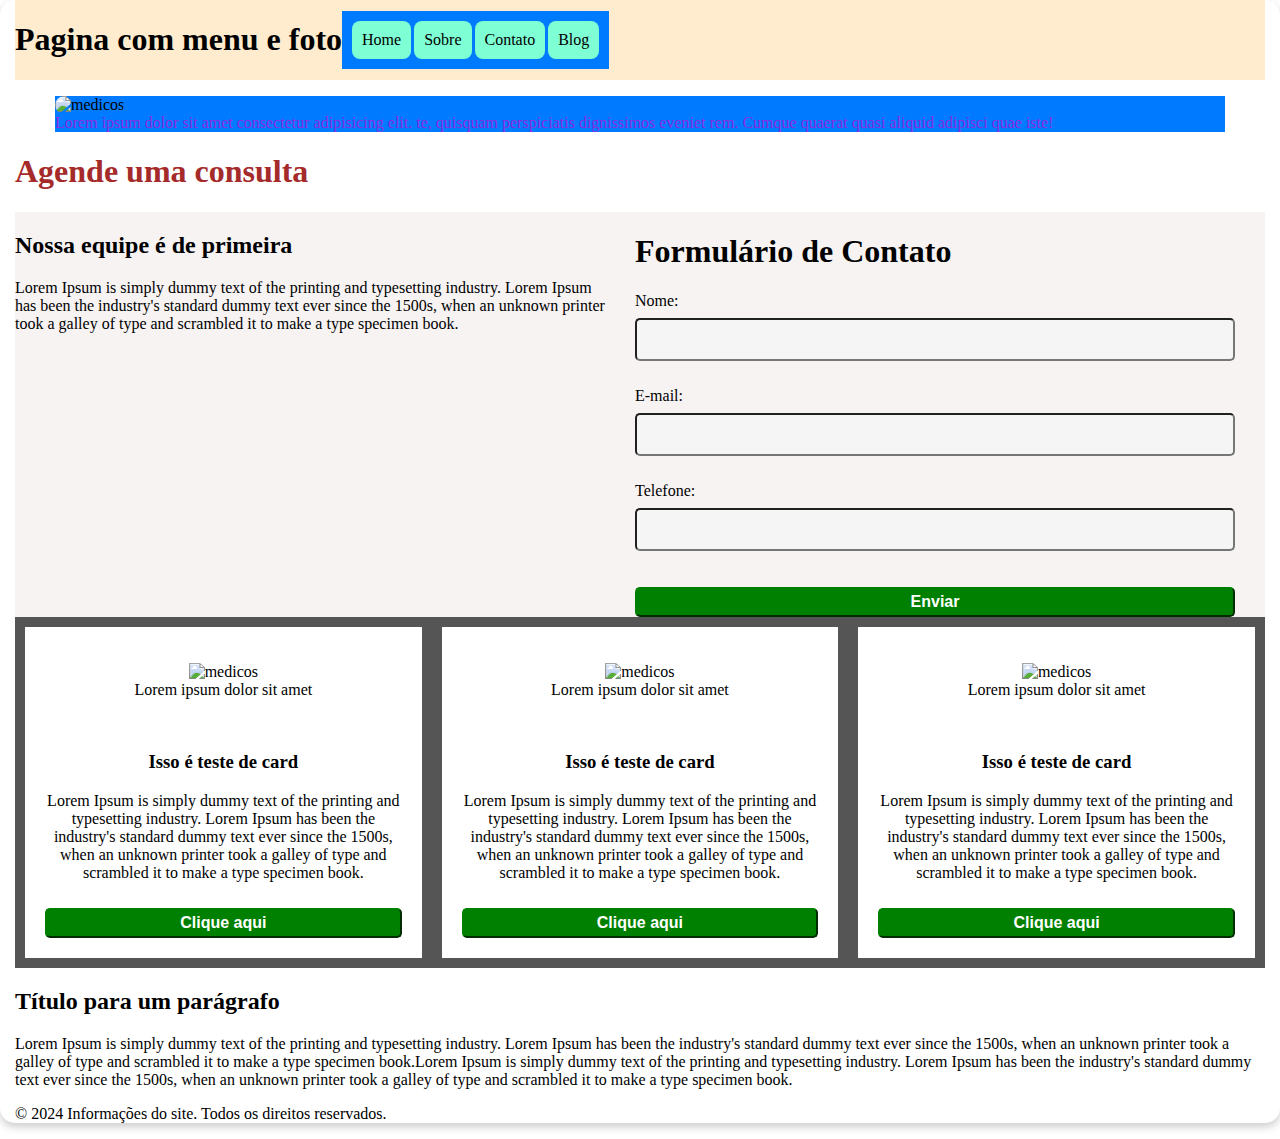
==== ProjetoFrontEnd_Noturno_Senac-main/index.html @ 4a65ca4a "Add files via upload" ====
<!DOCTYPE html>
<html lang="pt-br">
<head>
    <meta charset="UTF-8">
    <meta name="viewport" content="width=device-width, initial-scale=1.0">
    <title>Pagina com menu e foto<</title>
    <link rel="stylesheet" href="css/style.css">
</head>
<body>
    <header>

        <div class="container3">
            <div class="row">
                <div class="col-lg-1"><h1>Pagina com menu e foto</h1></div>
                <div class="menu">
                        <a href="index.html">Home</a>
                        <a href="#sobre">Sobre</a>
                        <a href="contato.html">Contato</a>
                        <a href="#blog">Blog</a>
                </div>
            </div>
        </div>
         
    </header>
   
    
    <main>
        <figure class="main">
            <img src="https://fcmsantacasasp.edu.br/blog/wp-content/uploads/2022/03/especialista-ou-generalista.jpg" alt="medicos">
            <figcaption>Lorem ipsum dolor sit amet consectetur adipisicing elit. te, quisquam perspiciatis dignissimos eveniet rem. Cumque quaerat quasi aliquid adipisci quae iste!</figcaption>
        </figure>
    </main>


    <h1 id="contato">Agende uma consulta</h1>
    <div class="container2">
                  <div class="col-sm-6">
                <h2>Nossa equipe é de primeira</h2>
                <p>Lorem Ipsum is simply dummy text of the printing and 
                    typesetting industry. Lorem Ipsum has been the industry's 
                    standard dummy text ever since the 1500s, when an unknown 
                    printer took a galley of type and scrambled it to make a 
                    type specimen book.</p>
                    
            </div>
            <div class="col-sm-6">
                <h1>Formulário de Contato</h1>
                <form action="/submit" method="post">
                    <label for="nome">Nome:</label>
                    <input type="text" id="nome" name="nome" required>
                    <br><br>
            
                    <label for="email">E-mail:</label>
                    <input type="email" id="email" name="email" required>
                    <br><br>
            
                    <label for="telefone">Telefone:</label>
                    <input type="tel" id="telefone" name="telefone" required>
                    <br><br>
            
                    <button type="submit">Enviar</button>
                </form>
            </div>
           </div>
    
        <div class="container">
            
                <div class="card1">
                    <figure>
                        <img src="https://fcmsantacasasp.edu.br/blog/wp-content/uploads/2022/03/especialista-ou-generalista.jpg" height="200" width="300" alt="medicos">
                        <figcaption>Lorem ipsum dolor sit amet</figcaption>
                    </figure>
                    <br>
                    <h3>Isso é teste de card</h3>
                    <p>Lorem Ipsum is simply dummy text of the printing and 
                        typesetting industry. Lorem Ipsum has been the industry's 
                        standard dummy text ever since the 1500s, when an unknown 
                        printer took a galley of type and scrambled it to make a 
                        type specimen book.</p>
                    <button>Clique aqui</button>
                </div><br>
                <div class="card2">

                    <figure>
                        <img src="https://fcmsantacasasp.edu.br/blog/wp-content/uploads/2022/03/especialista-ou-generalista.jpg" height="200" width="300" alt="medicos">
                        <figcaption>Lorem ipsum dolor sit amet</figcaption>
                    </figure>
                    <br>
                    <h3>Isso é teste de card</h3>
                    <p>Lorem Ipsum is simply dummy text of the printing and 
                        typesetting industry. Lorem Ipsum has been the industry's 
                        standard dummy text ever since the 1500s, when an unknown 
                        printer took a galley of type and scrambled it to make a 
                        type specimen book.</p>
                    <button>Clique aqui</button>
                </div><br>
                <div class="card3">


                    <figure>
                        <img src="https://fcmsantacasasp.edu.br/blog/wp-content/uploads/2022/03/especialista-ou-generalista.jpg" height="200" width="300" alt="medicos">
                        <figcaption>Lorem ipsum dolor sit amet</figcaption>
                    </figure>
                    <br>
                    <h3>Isso é teste de card</h3>
                    <p>Lorem Ipsum is simply dummy text of the printing and 
                        typesetting industry. Lorem Ipsum has been the industry's 
                        standard dummy text ever since the 1500s, when an unknown 
                        printer took a galley of type and scrambled it to make a 
                        type specimen book.</p>
                    <button>Clique aqui</button>
                </div><br>
            </div>
        </div>
        <div class="texto">
            <h2>Título para um parágrafo</h2>
            <p>Lorem Ipsum is simply dummy text of the printing and 
                typesetting industry. Lorem Ipsum has been the industry's 
                standard dummy text ever since the 1500s, when an unknown 
                printer took a galley of type and scrambled it to make a 
                type specimen book.Lorem Ipsum is simply dummy text of the printing and 
                typesetting industry. Lorem Ipsum has been the industry's 
                standard dummy text ever since the 1500s, when an unknown 
                printer took a galley of type and scrambled it to make a 
                type specimen book.</p>

        </div>
    
    <footer>
        <p>&copy; 2024 Informações do site. Todos os direitos reservados.</p>
    </footer>
</body>
</html>
---- ProjetoFrontEnd_Noturno_Senac-main/css/style.css ----
body{
    padding: 0 15px;
    margin: 0;
    box-shadow: 0 4px 8px rgba(0, 0, 0, 0.2);
    border-radius: 15px;
}

.main{
    width:auto;
    background-color: #007BFF;
}

.main img {
    width: 100%;
    height: auto;
    max-height:450px;
    object-fit: cover;
    object-position: top center;
    border-radius: 10px;
}

.main figcaption{
    color:blueviolet;
}

input{
    background-color: whitesmoke;
    width: 100%;
    padding: 12px 20px;
    margin: 8px 0;
    box-sizing: border-box;
    border-radius: 5px;
}

textarea{
    width: 100%;
    height: 150px;
    padding: 12px 20px;
    box-sizing: border-box;
    border: 2px solid #ccc;
    border-radius: 4px;
    background-color: #f8f8f8;
    resize: none;
}

button{
    margin-top: 10px;
    width: 100%;
    height: 30px;
    border-radius: 5px;
    border-color: green;
    background-color: green;
    color: white;
    font-weight: bolder;
    font-size: 1rem;
}

.container {
    background-color: #555;
    display: flex;
    flex-wrap: wrap; 
   
}


.card1, .card2, .card3 {
    background: #fff;
    padding: 20px;
    margin: 10px;
    width: calc(33.33% - 20px); 
    text-align: center;
    box-sizing: border-box; 
}


@media (max-width: 768px) {
    .container {
        flex-direction: column;
    }

    .card1, .card2, .card3 {
        width: 100%; 
        margin: 10px 0; 
    }
}


.container3 {
display: flex;
background-color: blanchedalmond;
}

.container3 col-lg-1 {
    display: flex;
    }

.row{
    display: flex;
   
}
#contato {
    color:brown;
}


.container2 {
    background-color: #f7f3f3;
    display: flex;
    flex-wrap: wrap; 
    gap: 20px; }

.col-sm-6 {
    flex: 1 1 100%; 
    max-width: 100%;
}

@media (min-width: 768px) {
    .container2 {
        flex-direction: row; 
        align-items: flex-start;
    }

    .col-sm-6 {
        flex: 1 1 48%;
        max-width: 48%; 
    }
}

.menu {
    display: flex;
    gap: 3px;
    flex-direction: row;
    align-items: center;
    align-self: center;
    
    align-items: flex-end;
    padding: 10px;
    background-color: #007BFF;
}
#menu {
    text-align: left;
}
.menu a {
    text-decoration: none;
    color: black;
    padding: 10px;
    transition: color 0.3s;
    background-color: aquamarine;
    border-radius: 8px;
}

.menu a:hover {
    color: #f3f5f7; 
    background-color: #555;
}
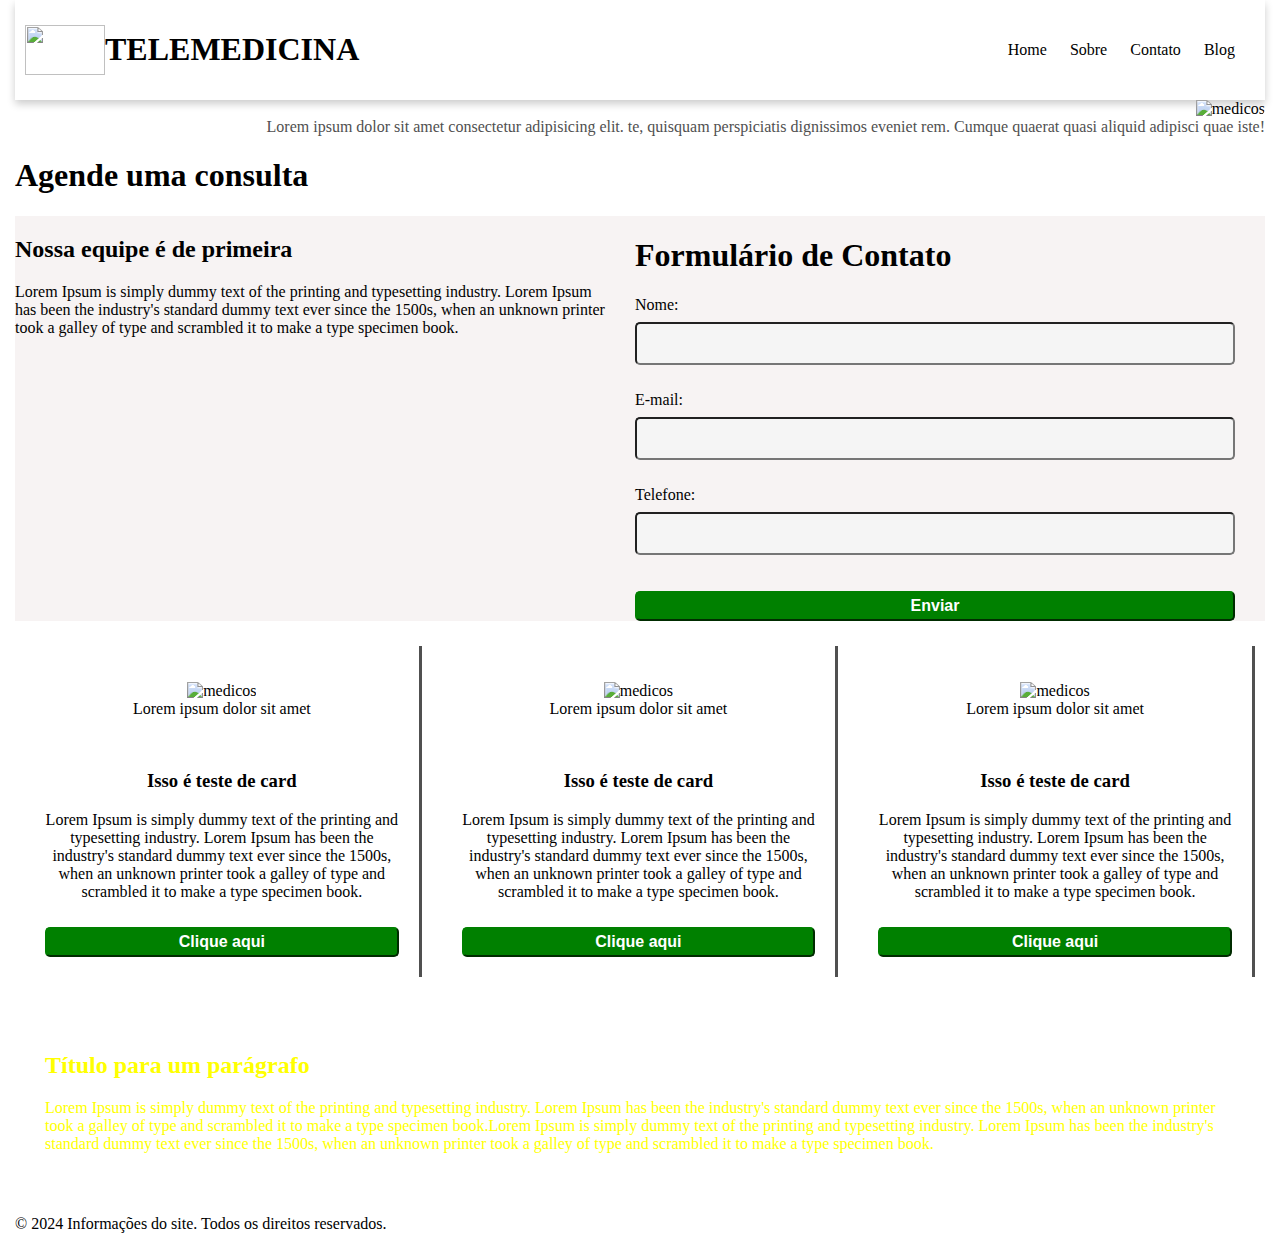
==== commit b27fdb86: "Add files via upload" ====
--- a/ProjetoFrontEnd_Noturno_Senac-main/index.html
+++ b/ProjetoFrontEnd_Noturno_Senac-main/index.html
@@ -3,33 +3,32 @@
 <head>
     <meta charset="UTF-8">
     <meta name="viewport" content="width=device-width, initial-scale=1.0">
-    <title>Pagina com menu e foto<</title>
+    <title>Site em produção</title>
     <link rel="stylesheet" href="css/style.css">
 </head>
 <body>
     <header>
-
         <div class="container3">
-            <div class="row">
-                <div class="col-lg-1"><h1>Pagina com menu e foto</h1></div>
-                <div class="menu">
-                        <a href="index.html">Home</a>
-                        <a href="#sobre">Sobre</a>
-                        <a href="contato.html">Contato</a>
-                        <a href="#blog">Blog</a>
-                </div>
+            <div class="col-lg-1">
+                <img  src="https://www.sbempr.org.br/uploads/content_file/BIGcfm-revoga-a-telemedicina.png" class="logo">
+                <h1>TELEMEDICINA</h1>
+            </div>
+            <div class="menu">
+                <a href="index.html">Home</a>
+                <a href="#sobre">Sobre</a>
+                <a href="contato.html">Contato</a>
+                <a href="#blog">Blog</a>
             </div>
         </div>
-         
     </header>
    
     
-    <main>
-        <figure class="main">
-            <img src="https://fcmsantacasasp.edu.br/blog/wp-content/uploads/2022/03/especialista-ou-generalista.jpg" alt="medicos">
+    <div class="main">
+    <img src="https://fcmsantacasasp.edu.br/blog/wp-content/uploads/2022/03/especialista-ou-generalista.jpg" alt="medicos">
             <figcaption>Lorem ipsum dolor sit amet consectetur adipisicing elit. te, quisquam perspiciatis dignissimos eveniet rem. Cumque quaerat quasi aliquid adipisci quae iste!</figcaption>
-        </figure>
-    </main>
+</div>
+     
+   
 
 
     <h1 id="contato">Agende uma consulta</h1>
--- a/ProjetoFrontEnd_Noturno_Senac-main/css/style.css
+++ b/ProjetoFrontEnd_Noturno_Senac-main/css/style.css
@@ -1,13 +1,13 @@
 body{
     padding: 0 15px;
     margin: 0;
-    box-shadow: 0 4px 8px rgba(0, 0, 0, 0.2);
-    border-radius: 15px;
+    
+    
 }
 
 .main{
     width:auto;
-    background-color: #007BFF;
+    text-align: right;
 }
 
 .main img {
@@ -16,11 +16,12 @@
     max-height:450px;
     object-fit: cover;
     object-position: top center;
-    border-radius: 10px;
+    border-radius: 0 0 10px 0;
+    
 }
 
 .main figcaption{
-    color:blueviolet;
+    color:#505050;
 }
 
 input{
@@ -56,20 +57,23 @@
 }
 
 .container {
-    background-color: #555;
+    background-color: #fff;
     display: flex;
     flex-wrap: wrap; 
+    margin-top: 15px;
+    margin-bottom: 15px;
    
 }
 
 
 .card1, .card2, .card3 {
-    background: #fff;
     padding: 20px;
     margin: 10px;
     width: calc(33.33% - 20px); 
     text-align: center;
-    box-sizing: border-box; 
+    box-sizing: border-box;
+    
+    border-right: 3px solid #505050;
 }
 
 
@@ -86,21 +90,28 @@
 
 
 .container3 {
-display: flex;
-background-color: blanchedalmond;
+    display: flex;
+    justify-content: space-between; 
+    align-items: center;
+    background-color: #fff;
+    padding: 10px;
+    box-shadow: 0 4px 8px rgba(0, 0, 0, 0.2); 
 }
 
-.container3 col-lg-1 {
+.menu {
     display: flex;
-    }
+    gap: 15px; /
+}
 
-.row{
-    display: flex;
-   
+.menu a {
+    text-decoration: none;
+    color: black;
 }
-#contato {
-    color:brown;
+
+.menu a:hover {
+    text-decoration: none;
 }
+
 
 
 .container2 {
@@ -135,7 +146,7 @@
     
     align-items: flex-end;
     padding: 10px;
-    background-color: #007BFF;
+    
 }
 #menu {
     text-align: left;
@@ -145,7 +156,7 @@
     color: black;
     padding: 10px;
     transition: color 0.3s;
-    background-color: aquamarine;
+    
     border-radius: 8px;
 }
 
@@ -154,3 +165,20 @@
     background-color: #555;
 }
 
+.texto {
+    color:yellow;
+    padding: 30px;
+    background-image: url(https://png.pngtree.com/thumb_back/fh260/back_our/20190628/ourmid/pngtree-dark-wood-grain-background-material-image_268100.jpg);
+    background-position: bottom;
+    background-repeat: no-repeat;
+    background-size: cover;
+}
+.logo {
+    width: 80px;
+    height: 50px;
+}
+
+.col-lg-1 {
+    display: inline-flex;
+    align-items: center;
+}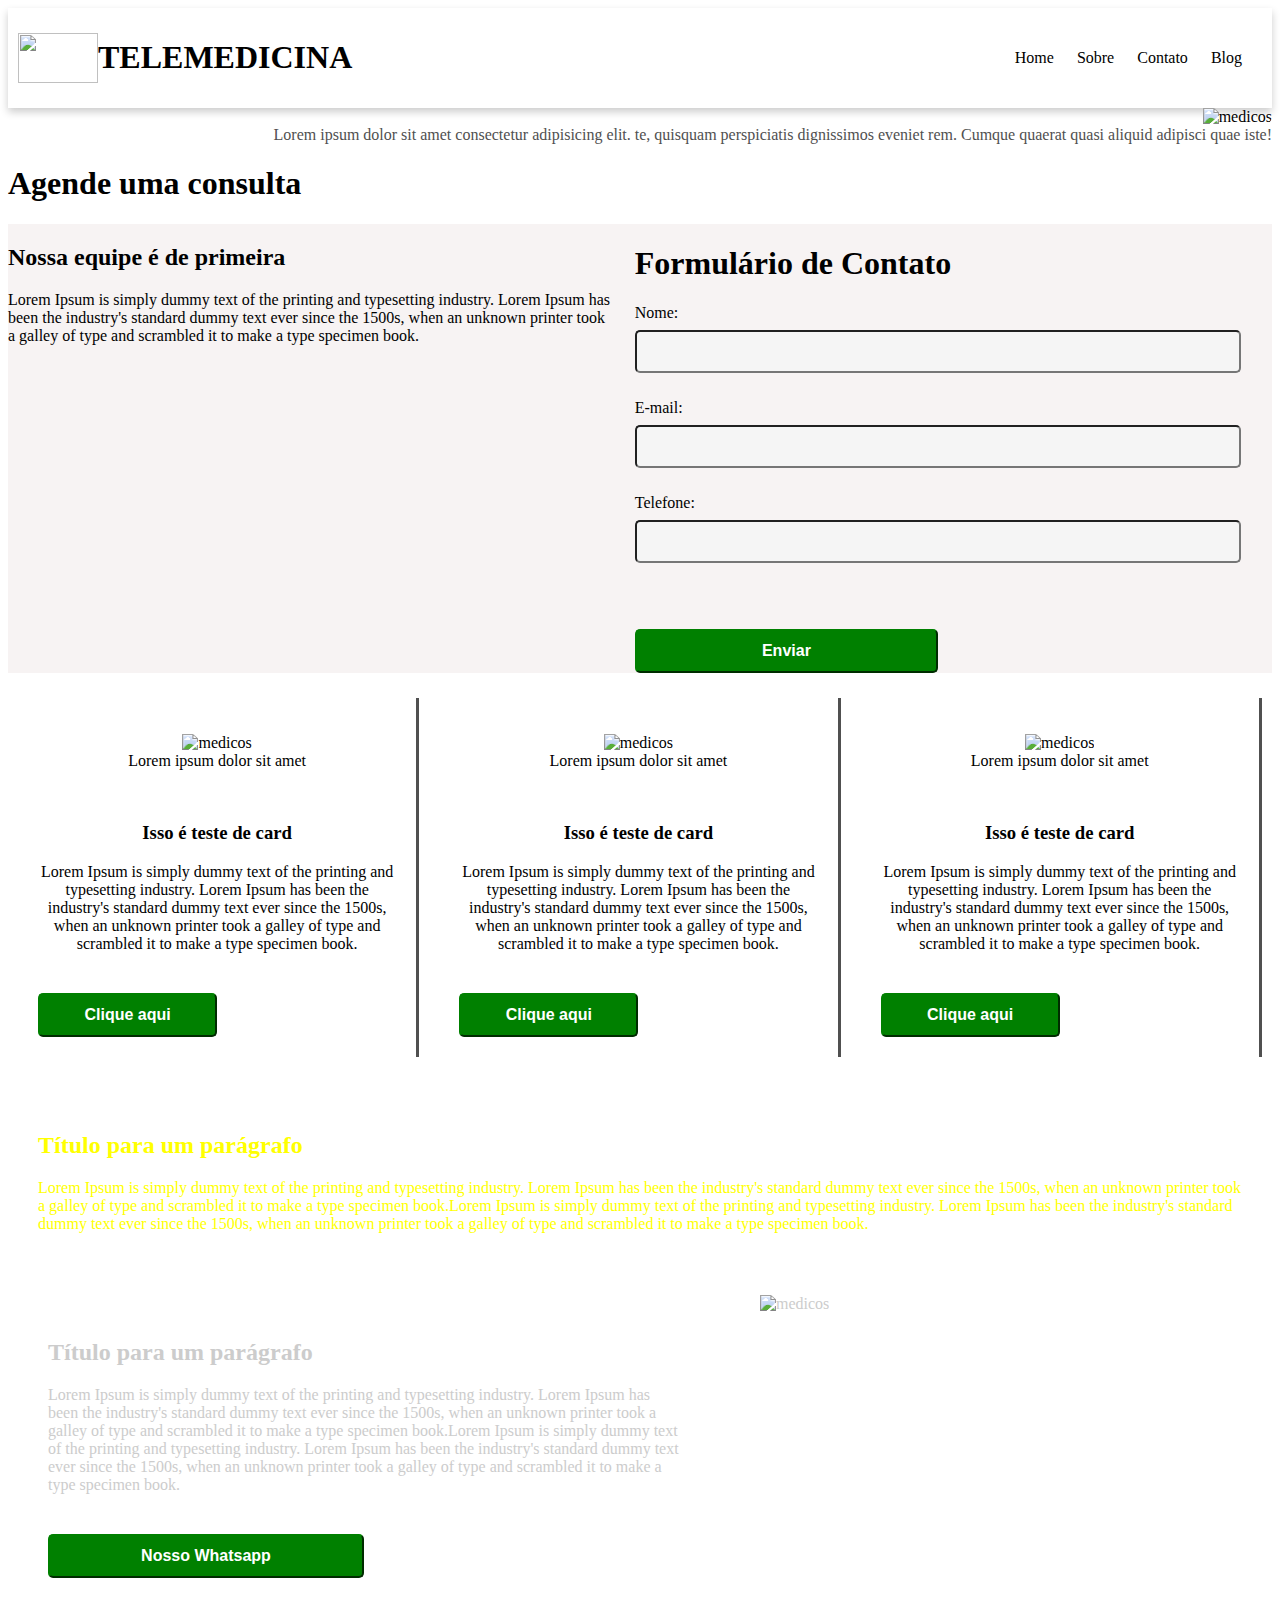
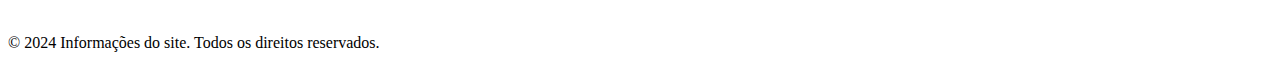
==== commit 8d507b88: "Add files via upload" ====
--- a/ProjetoFrontEnd_Noturno_Senac-main/index.html
+++ b/ProjetoFrontEnd_Noturno_Senac-main/index.html
@@ -122,7 +122,31 @@
                 standard dummy text ever since the 1500s, when an unknown 
                 printer took a galley of type and scrambled it to make a 
                 type specimen book.</p>
+        </div>
 
+        <div class="container4">
+                 <div class="col-md-6">
+                    <h2>Título para um parágrafo</h2>
+                    <p>Lorem Ipsum is simply dummy text of the printing and 
+                        typesetting industry. Lorem Ipsum has been the industry's 
+                        standard dummy text ever since the 1500s, when an unknown 
+                        printer took a galley of type and scrambled it to make a 
+                        type specimen book.Lorem Ipsum is simply dummy text of the printing and 
+                        typesetting industry. Lorem Ipsum has been the industry's 
+                        standard dummy text ever since the 1500s, when an unknown 
+                        printer took a galley of type and scrambled it to make a 
+                        type specimen book.</p>
+                        <button>
+                            <a href="https://www.photoroom.com/pt-br/ferramentas/remover-fundo-de-imagem" target="blank">Nosso Whatsapp</a>
+                        </button>
+
+
+                 </div>
+                <div class="col-md-7">
+                    <figure>
+                        <img src="C:\Users\SENAC\Downloads\html_senac-main\ProjetoFrontEnd_Noturno_Senac-main\images\medica-Photoroom.png"  alt="medicos">
+                </figure>
+                </div>
         </div>
     
     <footer>
--- a/ProjetoFrontEnd_Noturno_Senac-main/css/style.css
+++ b/ProjetoFrontEnd_Noturno_Senac-main/css/style.css
@@ -1,9 +1,3 @@
-body{
-    padding: 0 15px;
-    margin: 0;
-    
-    
-}
 
 .main{
     width:auto;
@@ -13,7 +7,7 @@
 .main img {
     width: 100%;
     height: auto;
-    max-height:450px;
+    max-height:650px;
     object-fit: cover;
     object-position: top center;
     border-radius: 0 0 10px 0;
@@ -143,7 +137,6 @@
     flex-direction: row;
     align-items: center;
     align-self: center;
-    
     align-items: flex-end;
     padding: 10px;
     
@@ -181,4 +174,55 @@
 .col-lg-1 {
     display: inline-flex;
     align-items: center;
-}+}
+.container4{
+    display: flex;
+    background-image: url(https://i.pinimg.com/originals/c8/73/59/c87359464ded9d2a589a2bbe14660a8e.jpg);
+    flex-wrap: wrap;
+    color:#ccc;
+    
+
+    
+    
+
+}
+.container4 img {
+
+    width:100%;
+    
+   
+}
+
+button{
+    width: 50%;
+    padding:20px;
+    align-items: center;
+    justify-content: center;
+    display: flex;
+    margin-top: 40px;
+    cursor: pointer;
+
+}
+button a {
+    text-decoration: none;
+    color:#fff;
+    
+
+}
+
+button:hover {
+    
+    background-color: #faf5f5;
+}
+
+a:hover {
+    color: #161717;
+}
+
+.col-md-6 {
+    flex: 1 1 50%; 
+    max-width: 50%;
+    padding: 40px;
+
+
+    }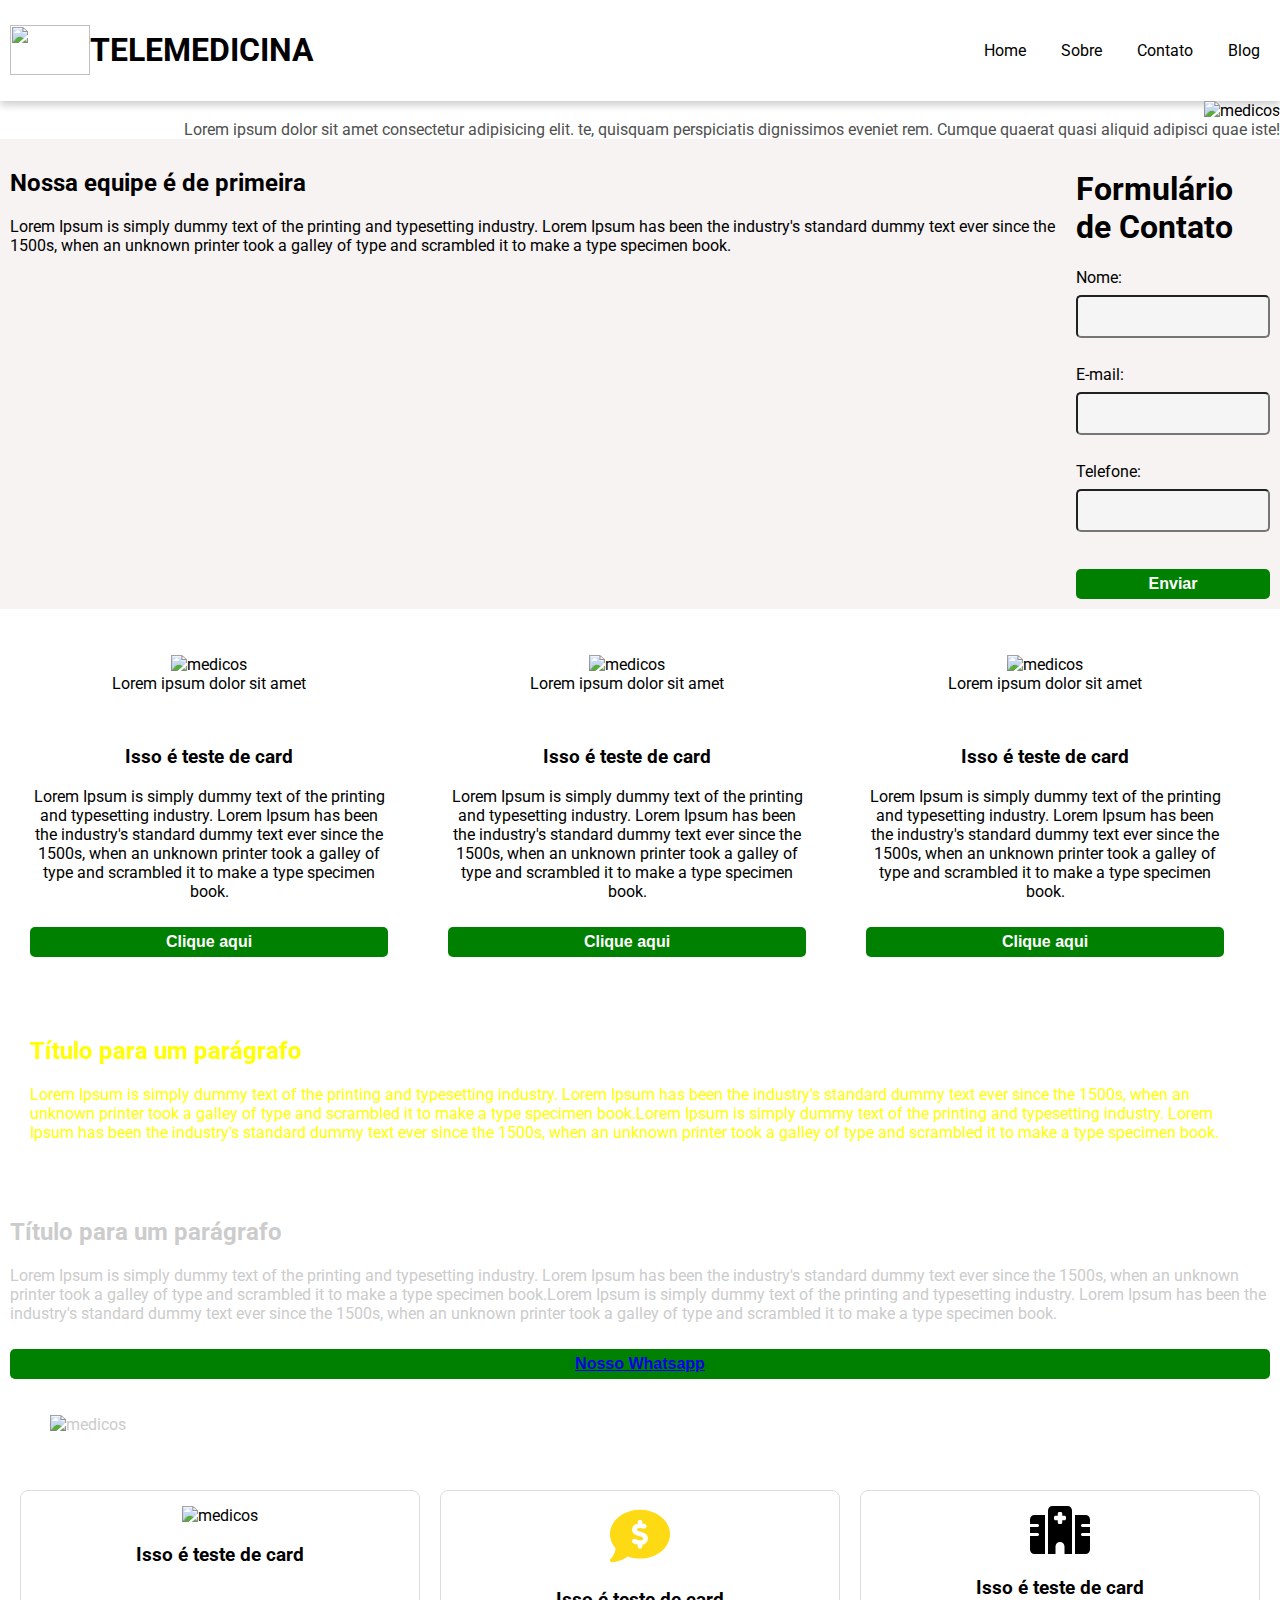
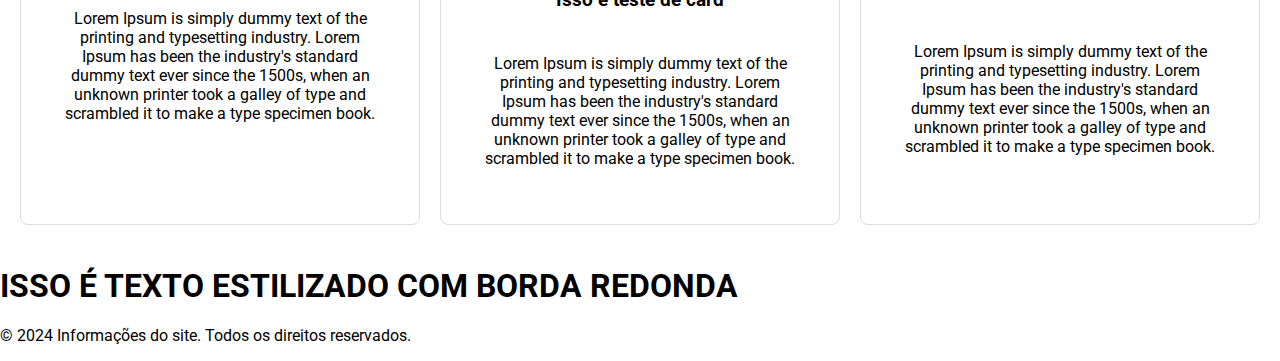
==== commit f61fe17d: "Add files via upload" ====
--- a/ProjetoFrontEnd_Noturno_Senac-main/index.html
+++ b/ProjetoFrontEnd_Noturno_Senac-main/index.html
@@ -5,6 +5,9 @@
     <meta name="viewport" content="width=device-width, initial-scale=1.0">
     <title>Site em produção</title>
     <link rel="stylesheet" href="css/style.css">
+    <link rel="preconnect" href="https://fonts.googleapis.com">
+    <link rel="preconnect" href="https://fonts.gstatic.com" crossorigin>
+    <link href="https://fonts.googleapis.com/css2?family=Roboto:ital,wght@0,100;0,300;0,400;0,500;0,700;0,900;1,100;1,300;1,400;1,500;1,700;1,900&display=swap" rel="stylesheet">
 </head>
 <body>
     <header>
@@ -22,95 +25,96 @@
         </div>
     </header>
    
-    
+
+    <!-----Permite que os itens quebrem para a linha seguinte se necessário--->
+
     <div class="main">
-    <img src="https://fcmsantacasasp.edu.br/blog/wp-content/uploads/2022/03/especialista-ou-generalista.jpg" alt="medicos">
+        <img src="https://fcmsantacasasp.edu.br/blog/wp-content/uploads/2022/03/especialista-ou-generalista.jpg" alt="medicos">
             <figcaption>Lorem ipsum dolor sit amet consectetur adipisicing elit. te, quisquam perspiciatis dignissimos eveniet rem. Cumque quaerat quasi aliquid adipisci quae iste!</figcaption>
-</div>
+    </div>
      
    
-
-
-    <h1 id="contato">Agende uma consulta</h1>
-    <div class="container2">
-                  <div class="col-sm-6">
-                <h2>Nossa equipe é de primeira</h2>
-                <p>Lorem Ipsum is simply dummy text of the printing and 
-                    typesetting industry. Lorem Ipsum has been the industry's 
-                    standard dummy text ever since the 1500s, when an unknown 
-                    printer took a galley of type and scrambled it to make a 
-                    type specimen book.</p>
+       <div class="container2">
+        <div class="row">
+        <div class="col-sm-6">
+            <h2>Nossa equipe é de primeira</h2>
+            <p>Lorem Ipsum is simply dummy text of the printing and 
+            typesetting industry. Lorem Ipsum has been the industry's 
+            standard dummy text ever since the 1500s, when an unknown 
+            printer took a galley of type and scrambled it to make a 
+            type specimen book.</p>
                     
-            </div>
-            <div class="col-sm-6">
-                <h1>Formulário de Contato</h1>
-                <form action="/submit" method="post">
-                    <label for="nome">Nome:</label>
-                    <input type="text" id="nome" name="nome" required>
-                    <br><br>
-            
-                    <label for="email">E-mail:</label>
-                    <input type="email" id="email" name="email" required>
-                    <br><br>
-            
-                    <label for="telefone">Telefone:</label>
-                    <input type="tel" id="telefone" name="telefone" required>
-                    <br><br>
-            
-                    <button type="submit">Enviar</button>
-                </form>
-            </div>
-           </div>
+        </div>
+
+        <div class="col-sm-6">
+            <h1>Formulário de Contato</h1>
+            <form action="/submit" method="post">
+                <label for="nome">Nome:</label>
+                <input type="text" id="nome" name="nome" required>
+                <br><br>
+            
+                <label for="email">E-mail:</label>
+                <input type="email" id="email" name="email" required>
+                <br><br>
+            
+                <label for="telefone">Telefone:</label>
+                <input type="tel" id="telefone" name="telefone" required>
+                <br><br>
+            
+                <button type="submit">Enviar</button>
+            </form>
+        </div>
+        </div>
+    </div>
     
-        <div class="container">
-            
-                <div class="card1">
-                    <figure>
-                        <img src="https://fcmsantacasasp.edu.br/blog/wp-content/uploads/2022/03/especialista-ou-generalista.jpg" height="200" width="300" alt="medicos">
-                        <figcaption>Lorem ipsum dolor sit amet</figcaption>
-                    </figure>
+    <div class="container">
+            
+        <div class="card1">
+            <figure>
+                <img src="https://fcmsantacasasp.edu.br/blog/wp-content/uploads/2022/03/especialista-ou-generalista.jpg" height="200" width="300" alt="medicos">
+                <figcaption>Lorem ipsum dolor sit amet</figcaption>
+            </figure>
                     <br>
-                    <h3>Isso é teste de card</h3>
-                    <p>Lorem Ipsum is simply dummy text of the printing and 
-                        typesetting industry. Lorem Ipsum has been the industry's 
-                        standard dummy text ever since the 1500s, when an unknown 
-                        printer took a galley of type and scrambled it to make a 
-                        type specimen book.</p>
-                    <button>Clique aqui</button>
-                </div><br>
-                <div class="card2">
-
-                    <figure>
-                        <img src="https://fcmsantacasasp.edu.br/blog/wp-content/uploads/2022/03/especialista-ou-generalista.jpg" height="200" width="300" alt="medicos">
-                        <figcaption>Lorem ipsum dolor sit amet</figcaption>
-                    </figure>
+            <h3>Isso é teste de card</h3>
+            <p>Lorem Ipsum is simply dummy text of the printing and 
+                typesetting industry. Lorem Ipsum has been the industry's 
+                standard dummy text ever since the 1500s, when an unknown 
+                printer took a galley of type and scrambled it to make a 
+                type specimen book.</p>
+            <button>Clique aqui</button>
+        </div><br>
+
+        <div class="card2">
+            <figure>
+                <img src="https://fcmsantacasasp.edu.br/blog/wp-content/uploads/2022/03/especialista-ou-generalista.jpg" height="200" width="300" alt="medicos">
+                <figcaption>Lorem ipsum dolor sit amet</figcaption>
+            </figure>
                     <br>
-                    <h3>Isso é teste de card</h3>
-                    <p>Lorem Ipsum is simply dummy text of the printing and 
-                        typesetting industry. Lorem Ipsum has been the industry's 
-                        standard dummy text ever since the 1500s, when an unknown 
-                        printer took a galley of type and scrambled it to make a 
-                        type specimen book.</p>
-                    <button>Clique aqui</button>
-                </div><br>
-                <div class="card3">
-
-
-                    <figure>
-                        <img src="https://fcmsantacasasp.edu.br/blog/wp-content/uploads/2022/03/especialista-ou-generalista.jpg" height="200" width="300" alt="medicos">
-                        <figcaption>Lorem ipsum dolor sit amet</figcaption>
-                    </figure>
+            <h3>Isso é teste de card</h3>
+            <p>Lorem Ipsum is simply dummy text of the printing and 
+                typesetting industry. Lorem Ipsum has been the industry's 
+                standard dummy text ever since the 1500s, when an unknown 
+                printer took a galley of type and scrambled it to make a 
+                type specimen book.</p>
+            <button>Clique aqui</button>
+        </div><br>
+
+        <div class="card3">
+            <figure>
+                <img src="https://fcmsantacasasp.edu.br/blog/wp-content/uploads/2022/03/especialista-ou-generalista.jpg" height="200" width="300" alt="medicos">
+                <figcaption>Lorem ipsum dolor sit amet</figcaption>
+            </figure>
                     <br>
-                    <h3>Isso é teste de card</h3>
-                    <p>Lorem Ipsum is simply dummy text of the printing and 
-                        typesetting industry. Lorem Ipsum has been the industry's 
-                        standard dummy text ever since the 1500s, when an unknown 
-                        printer took a galley of type and scrambled it to make a 
-                        type specimen book.</p>
-                    <button>Clique aqui</button>
-                </div><br>
-            </div>
-        </div>
+            <h3>Isso é teste de card</h3>
+            <p>Lorem Ipsum is simply dummy text of the printing and 
+                typesetting industry. Lorem Ipsum has been the industry's 
+                standard dummy text ever since the 1500s, when an unknown 
+                printer took a galley of type and scrambled it to make a 
+                type specimen book.</p>
+            <button>Clique aqui</button>
+        </div><br>
+    </div>
+        
         <div class="texto">
             <h2>Título para um parágrafo</h2>
             <p>Lorem Ipsum is simply dummy text of the printing and 
@@ -124,8 +128,12 @@
                 type specimen book.</p>
         </div>
 
-        <div class="container4">
-                 <div class="col-md-6">
+       
+
+
+            <div class="container4">
+                
+                <div class="col-md-4">
                     <h2>Título para um parágrafo</h2>
                     <p>Lorem Ipsum is simply dummy text of the printing and 
                         typesetting industry. Lorem Ipsum has been the industry's 
@@ -136,18 +144,64 @@
                         standard dummy text ever since the 1500s, when an unknown 
                         printer took a galley of type and scrambled it to make a 
                         type specimen book.</p>
-                        <button>
+                    <button>
                             <a href="https://www.photoroom.com/pt-br/ferramentas/remover-fundo-de-imagem" target="blank">Nosso Whatsapp</a>
-                        </button>
-
-
-                 </div>
-                <div class="col-md-7">
+                    </button>
+                </div>
+                 
+                <div class="col-md-8">
                     <figure>
                         <img src="C:\Users\SENAC\Downloads\html_senac-main\ProjetoFrontEnd_Noturno_Senac-main\images\medica-Photoroom.png"  alt="medicos">
-                </figure>
+                    </figure>
                 </div>
-        </div>
+            </div>
+
+
+            <!---------------------novos cards------------------>
+            <div class="container_site">
+                <div class="col-md-3">
+                        
+                            <img src="C:\Users\SENAC\Downloads\html_senac-main\html_senac-main\ProjetoFrontEnd_Noturno_Senac-main\images\user-doctor-solid.svg" height="80" width="60" alt="medicos">
+                        
+                       
+                        <br>
+                        <h3>Isso é teste de card</h3>
+                        <p>Lorem Ipsum is simply dummy text of the printing and 
+                            typesetting industry. Lorem Ipsum has been the industry's 
+                            standard dummy text ever since the 1500s, when an unknown 
+                            printer took a galley of type and scrambled it to make a 
+                            type specimen book.</p>
+                    </div>
+                    <div class="col-md-3">
+                        
+                            <img src="images/comment-dollar-solid.svg" height="80" width="60" alt="medicos">
+                        
+                        
+                                <br>
+                        <h3>Isso é teste de card</h3>
+                        <p>Lorem Ipsum is simply dummy text of the printing and 
+                            typesetting industry. Lorem Ipsum has been the industry's 
+                            standard dummy text ever since the 1500s, when an unknown 
+                            printer took a galley of type and scrambled it to make a 
+                            type specimen book.</p>
+                    </div>
+                    <div class="col-md-3">
+                       
+                            <img src="images/hospital-solid.svg" height="80" width="60" alt="medicos">
+                            
+                                <br>
+                        <h3>Isso é teste de card</h3>
+                        <p>Lorem Ipsum is simply dummy text of the printing and 
+                            typesetting industry. Lorem Ipsum has been the industry's 
+                            standard dummy text ever since the 1500s, when an unknown 
+                            printer took a galley of type and scrambled it to make a 
+                            type specimen book.</p>
+                    </div>
+                </div>
+            </div>
+
+            <h1 class="btntext"> ISSO É TEXTO ESTILIZADO COM BORDA REDONDA</h1>
+
     
     <footer>
         <p>&copy; 2024 Informações do site. Todos os direitos reservados.</p>
--- a/ProjetoFrontEnd_Noturno_Senac-main/css/style.css
+++ b/ProjetoFrontEnd_Noturno_Senac-main/css/style.css
@@ -1,24 +1,62 @@
 
-.main{
-    width:auto;
+body {
+    font-family: 'Roboto', sans-serif;
+    margin: 0;
+    padding: 0;
+    box-sizing: border-box;
+}
+
+
+header {
+    background-color: #fff;
+}
+
+.container3 {
+    display: flex;
+    justify-content: space-between; 
+    align-items: center;
+    padding: 10px;
+    box-shadow: 0 4px 8px rgba(0, 0, 0, 0.2); 
+}
+
+.menu {
+    display: flex;
+    gap: 15px;
+}
+
+.menu a {
+    text-decoration: none;
+    color: black;
+    padding: 10px;
+    border-radius: 8px;
+    transition: background-color 0.3s, color 0.3s;
+}
+
+.menu a:hover {
+    color: #f3f5f7; 
+    background-color: #555;
+}
+
+
+.main {
     text-align: right;
+    margin: 0;
 }
 
 .main img {
     width: 100%;
     height: auto;
-    max-height:650px;
+    max-height: 650px;
     object-fit: cover;
-    object-position: top center;
     border-radius: 0 0 10px 0;
-    
-}
-
-.main figcaption{
-    color:#505050;
-}
-
-input{
+}
+
+.main figcaption {
+    color: #505050;
+}
+
+
+input, textarea {
     background-color: whitesmoke;
     width: 100%;
     padding: 12px 20px;
@@ -27,145 +65,110 @@
     border-radius: 5px;
 }
 
-textarea{
-    width: 100%;
+textarea {
     height: 150px;
-    padding: 12px 20px;
-    box-sizing: border-box;
     border: 2px solid #ccc;
-    border-radius: 4px;
     background-color: #f8f8f8;
     resize: none;
 }
 
-button{
-    margin-top: 10px;
+button {
     width: 100%;
     height: 30px;
     border-radius: 5px;
-    border-color: green;
+    border: none;
     background-color: green;
     color: white;
     font-weight: bolder;
     font-size: 1rem;
-}
-
-.container {
-    background-color: #fff;
-    display: flex;
-    flex-wrap: wrap; 
-    margin-top: 15px;
-    margin-bottom: 15px;
-   
-}
-
-
+    cursor: pointer;
+    margin-top: 10px;
+}
+
+
+.container, .container2, .container4 {
+    display: flex;
+    flex-wrap: wrap;
+    gap: 10px;
+    padding: 10px;
+}
+
+/* Cards */
 .card1, .card2, .card3 {
     padding: 20px;
-    margin: 10px;
-    width: calc(33.33% - 20px); 
+    width: calc(30% - 20px);
     text-align: center;
-    box-sizing: border-box;
+   
     
-    border-right: 3px solid #505050;
-}
-
-
+}
+
+.container2 {
+    background-color: #f7f3f3;
+}
+
+.row {
+    display: flex;
+    justify-content: space-between;
+    
+}
+
+.container4 {
+    background-image: url(https://i.pinimg.com/originals/c8/73/59/c87359464ded9d2a589a2bbe14660a8e.jpg);
+    background-size: cover;
+    background-position: center;
+    color: #ccc;
+    gap: 20px;
+}
+
+.container4 img {
+    max-width: 100%;
+    height: auto;
+}
+
+/* Responsividade */
 @media (max-width: 768px) {
     .container {
         flex-direction: column;
     }
 
     .card1, .card2, .card3 {
-        width: 100%; 
-        margin: 10px 0; 
-    }
-}
-
-
-.container3 {
-    display: flex;
-    justify-content: space-between; 
-    align-items: center;
-    background-color: #fff;
-    padding: 10px;
-    box-shadow: 0 4px 8px rgba(0, 0, 0, 0.2); 
-}
-
-.menu {
-    display: flex;
-    gap: 15px; /
-}
-
-.menu a {
-    text-decoration: none;
-    color: black;
-}
-
-.menu a:hover {
-    text-decoration: none;
-}
-
-
-
-.container2 {
-    background-color: #f7f3f3;
-    display: flex;
-    flex-wrap: wrap; 
-    gap: 20px; }
-
-.col-sm-6 {
-    flex: 1 1 100%; 
-    max-width: 100%;
-}
-
-@media (min-width: 768px) {
+        width: 100%;
+        margin: 10px 0;
+    }
+
     .container2 {
-        flex-direction: row; 
-        align-items: flex-start;
+        flex-direction: column;
     }
 
     .col-sm-6 {
-        flex: 1 1 48%;
-        max-width: 48%; 
-    }
-}
-
-.menu {
-    display: flex;
-    gap: 3px;
-    flex-direction: row;
-    align-items: center;
-    align-self: center;
-    align-items: flex-end;
-    padding: 10px;
-    
-}
-#menu {
-    text-align: left;
-}
-.menu a {
-    text-decoration: none;
-    color: black;
-    padding: 10px;
-    transition: color 0.3s;
-    
-    border-radius: 8px;
-}
-
-.menu a:hover {
-    color: #f3f5f7; 
-    background-color: #555;
+        flex: 1 1 100%;
+    }
+
+    .container_site {
+        flex-direction: column;
+    }
+
+    .col-md-4, .col-md-3 {
+        flex: 1 1 100%;
+    }
+}
+
+@media (max-width: 480px) {
+    .menu {
+        flex-direction: column;
+        gap: 10px;
+    }
 }
 
 .texto {
-    color:yellow;
+    color: yellow;
     padding: 30px;
     background-image: url(https://png.pngtree.com/thumb_back/fh260/back_our/20190628/ourmid/pngtree-dark-wood-grain-background-material-image_268100.jpg);
     background-position: bottom;
     background-repeat: no-repeat;
     background-size: cover;
 }
+
 .logo {
     width: 80px;
     height: 50px;
@@ -175,54 +178,33 @@
     display: inline-flex;
     align-items: center;
 }
-.container4{
-    display: flex;
-    background-image: url(https://i.pinimg.com/originals/c8/73/59/c87359464ded9d2a589a2bbe14660a8e.jpg);
-    flex-wrap: wrap;
-    color:#ccc;
-    
-
-    
-    
-
-}
-.container4 img {
-
-    width:100%;
-    
-   
-}
-
-button{
-    width: 50%;
-    padding:20px;
-    align-items: center;
+
+.container_site {
+    display: flex;        
+    flex-wrap: wrap;      
+    gap: 20px;            
+    padding: 20px;        
+    box-sizing: border-box;
     justify-content: center;
-    display: flex;
-    margin-top: 40px;
-    cursor: pointer;
-
-}
-button a {
-    text-decoration: none;
-    color:#fff;
-    
-
-}
-
-button:hover {
-    
-    background-color: #faf5f5;
-}
-
-a:hover {
-    color: #161717;
-}
-
-.col-md-6 {
-    flex: 1 1 50%; 
-    max-width: 50%;
-    padding: 40px;
-
-
-    }+}
+.col-md-3 {
+    flex: 1 1 calc(33.333% - 20px); 
+    box-sizing: border-box;
+    border: 1px solid #ddd;         
+    border-radius: 8px;              
+    background-color: #fff;         
+    padding: 15px; 
+    text-align: center;
+    margin-top: 10px;
+                  
+}
+.col-md-3 img {
+    max-width: 100%;  
+    height: auto; 
+      
+}
+
+.col-md-3 p {
+    padding: 25px; 
+      
+}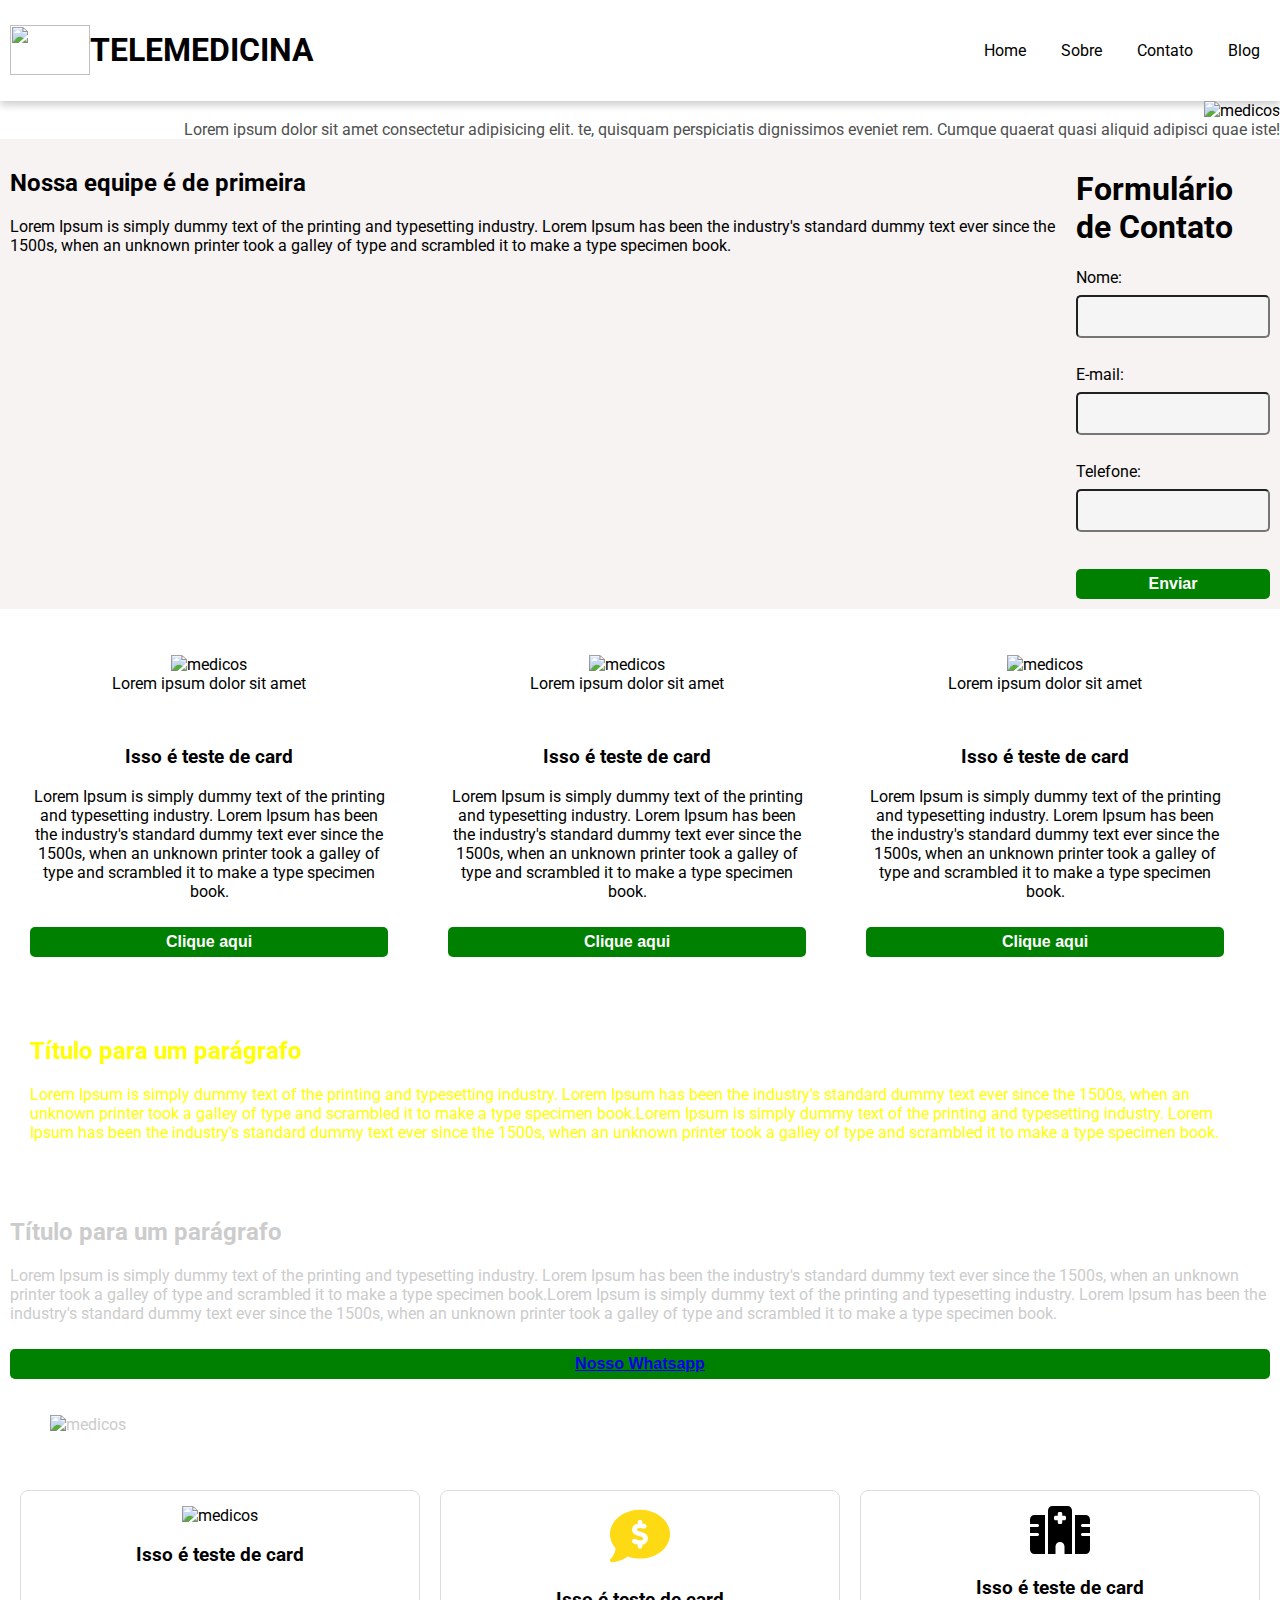
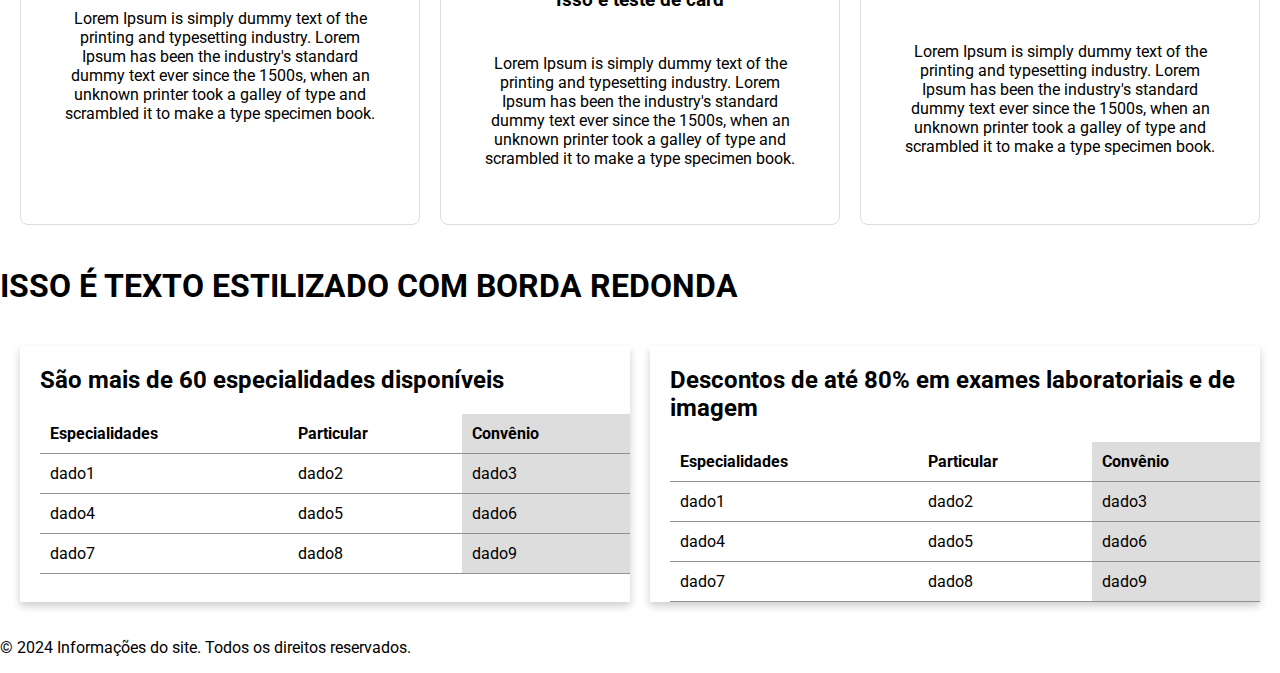
==== commit 7fed7537: "Add files via upload" ====
--- a/ProjetoFrontEnd_Noturno_Senac-main/index.html
+++ b/ProjetoFrontEnd_Noturno_Senac-main/index.html
@@ -158,6 +158,7 @@
 
 
             <!---------------------novos cards------------------>
+
             <div class="container_site">
                 <div class="col-md-3">
                         
@@ -202,6 +203,78 @@
 
             <h1 class="btntext"> ISSO É TEXTO ESTILIZADO COM BORDA REDONDA</h1>
 
+            <!--Tabelas-->
+            <div class="container_tabela">
+                <div class="tabela1">
+                    <h2>São mais de 60 especialidades disponíveis</h2>
+                <table>
+                    <thead>
+                        <tr>
+                            <th>Especialidades</th>
+                            <th>Particular</th>
+                            <th>Convênio</th>
+                        </tr>
+                    </thead>
+                    <!--Colunas da Tabela-->
+                    <tbody>
+                        <tr>
+                            <td>dado1</td>
+                            <td>dado2</td>
+                            <td>dado3</td>
+                        </tr>
+
+                        <tr>
+                            <td>dado4</td>
+                            <td>dado5</td>
+                            <td>dado6</td>
+                        </tr>
+                        <tr>
+                            <td>dado7</td>
+                            <td>dado8</td>
+                            <td>dado9</td>
+                        </tr>
+
+                    </tbody>
+                    <!------------------------------------>    
+                </table>
+            </div>
+            <!--tabela2-->
+            <div class="tabela2">
+                <h2>Descontos de até 80% em exames laboratoriais e de imagem</h2>
+                <table>
+                    <thead>
+                        <tr>
+                            <th>Especialidades</th>
+                            <th>Particular</th>
+                            <th>Convênio</th>
+                        </tr>
+                    </thead>
+                    <!--Colunas da Tabela-->
+                    <tbody>
+                        <tr>
+                            <td>dado1</td>
+                            <td>dado2</td>
+                            <td>dado3</td>
+                        </tr>
+
+                        <tr>
+                            <td>dado4</td>
+                            <td>dado5</td>
+                            <td>dado6</td>
+                        </tr>
+                        <tr>
+                            <td>dado7</td>
+                            <td>dado8</td>
+                            <td>dado9</td>
+                        </tr>
+
+                    </tbody>
+                    <!------------------------------------>    
+                </table>
+            </div>
+            </div>
+
+
     
     <footer>
         <p>&copy; 2024 Informações do site. Todos os direitos reservados.</p>
--- a/ProjetoFrontEnd_Noturno_Senac-main/css/style.css
+++ b/ProjetoFrontEnd_Noturno_Senac-main/css/style.css
@@ -207,4 +207,48 @@
 .col-md-3 p {
     padding: 25px; 
       
-}+}
+
+
+.container_tabela {
+    display: flex;
+    justify-content: space-around;
+    gap: 20px; 
+    padding: 20px;
+}
+
+.tabela1, .tabela2 {
+flex: 1;
+background-color: #fff;
+margin: 0;
+box-shadow: 0 4px 8px rgba(0, 0, 0, 0.2); 
+padding-left: 20px;
+}
+
+table {
+    width: 100%;
+    border-collapse: collapse;
+    padding: 10px;
+    
+    
+  
+
+}
+
+th, td {
+    border-bottom: solid 1px #909090;
+    padding: 10px;
+    text-align: left;
+    
+    
+    }
+
+
+
+td:last-child {
+    background-color: #ddd;
+}
+
+th:last-child {
+    background-color: #ddd;
+}
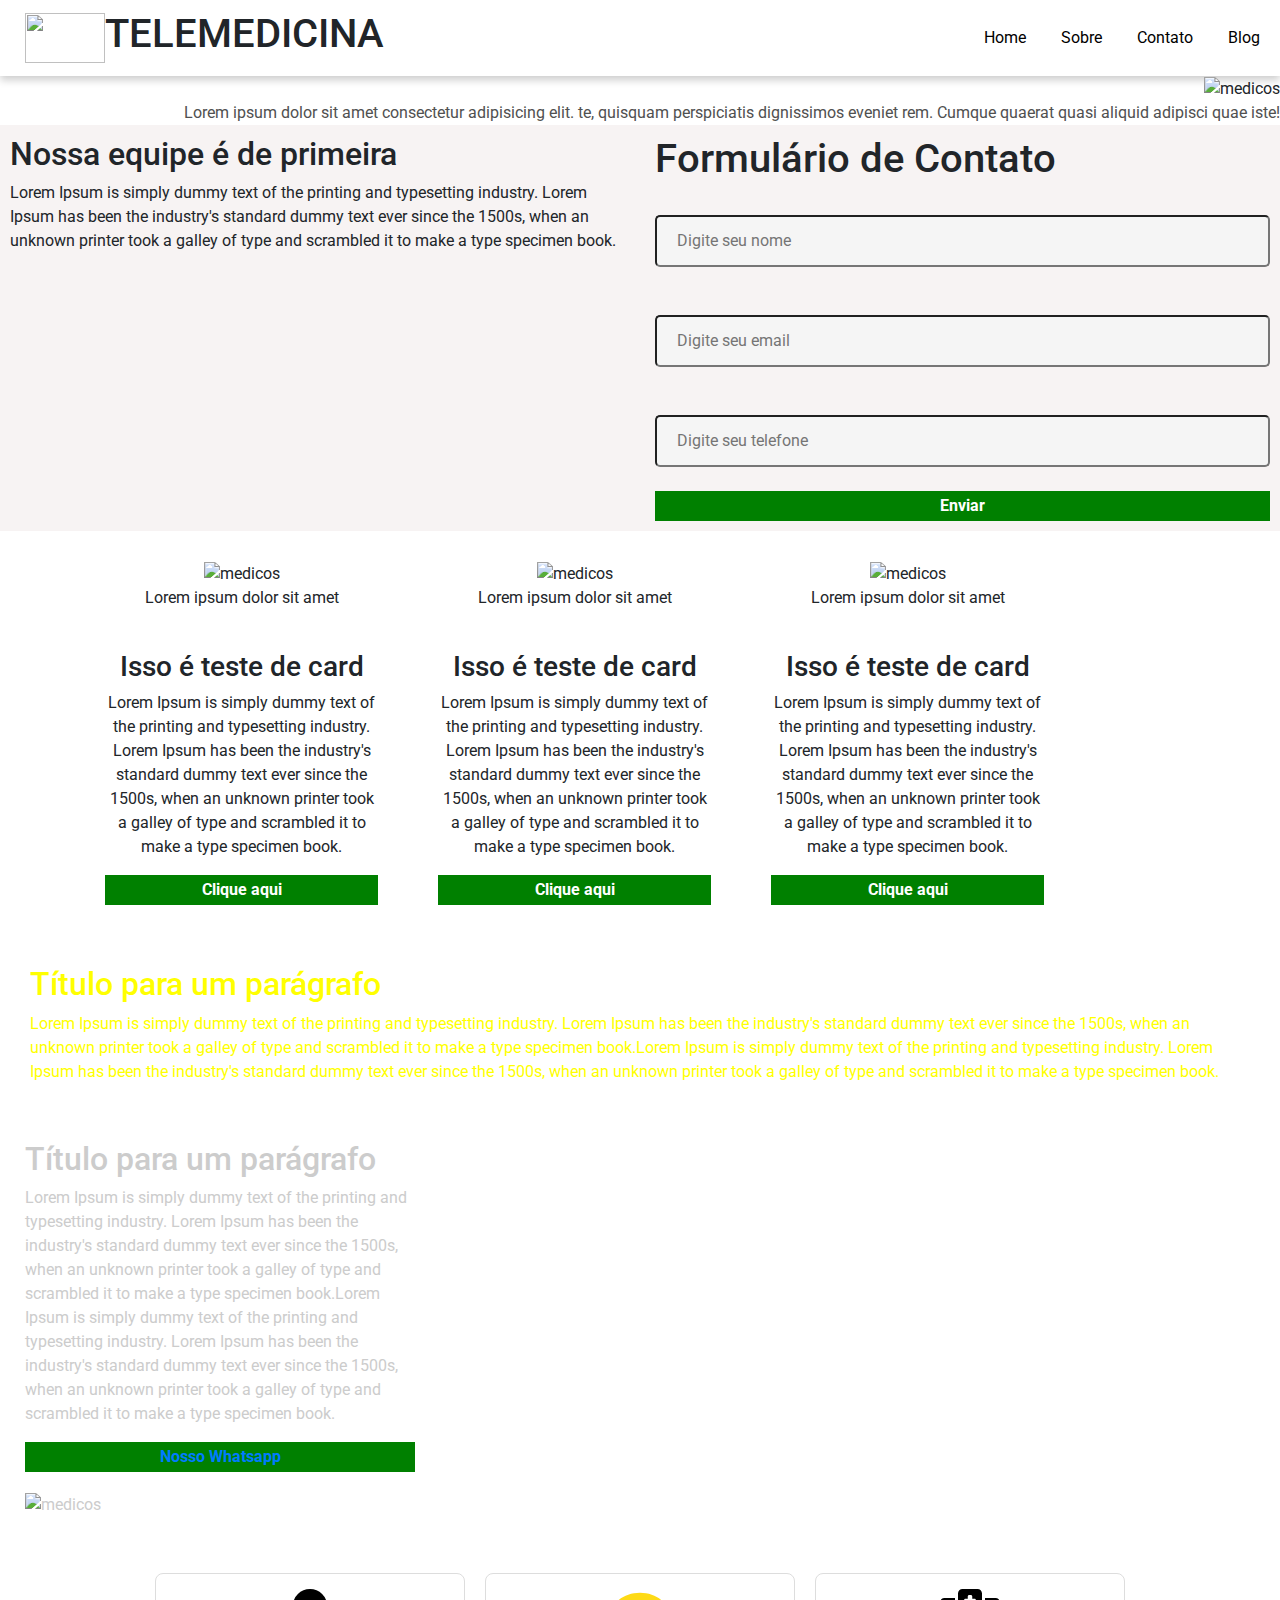
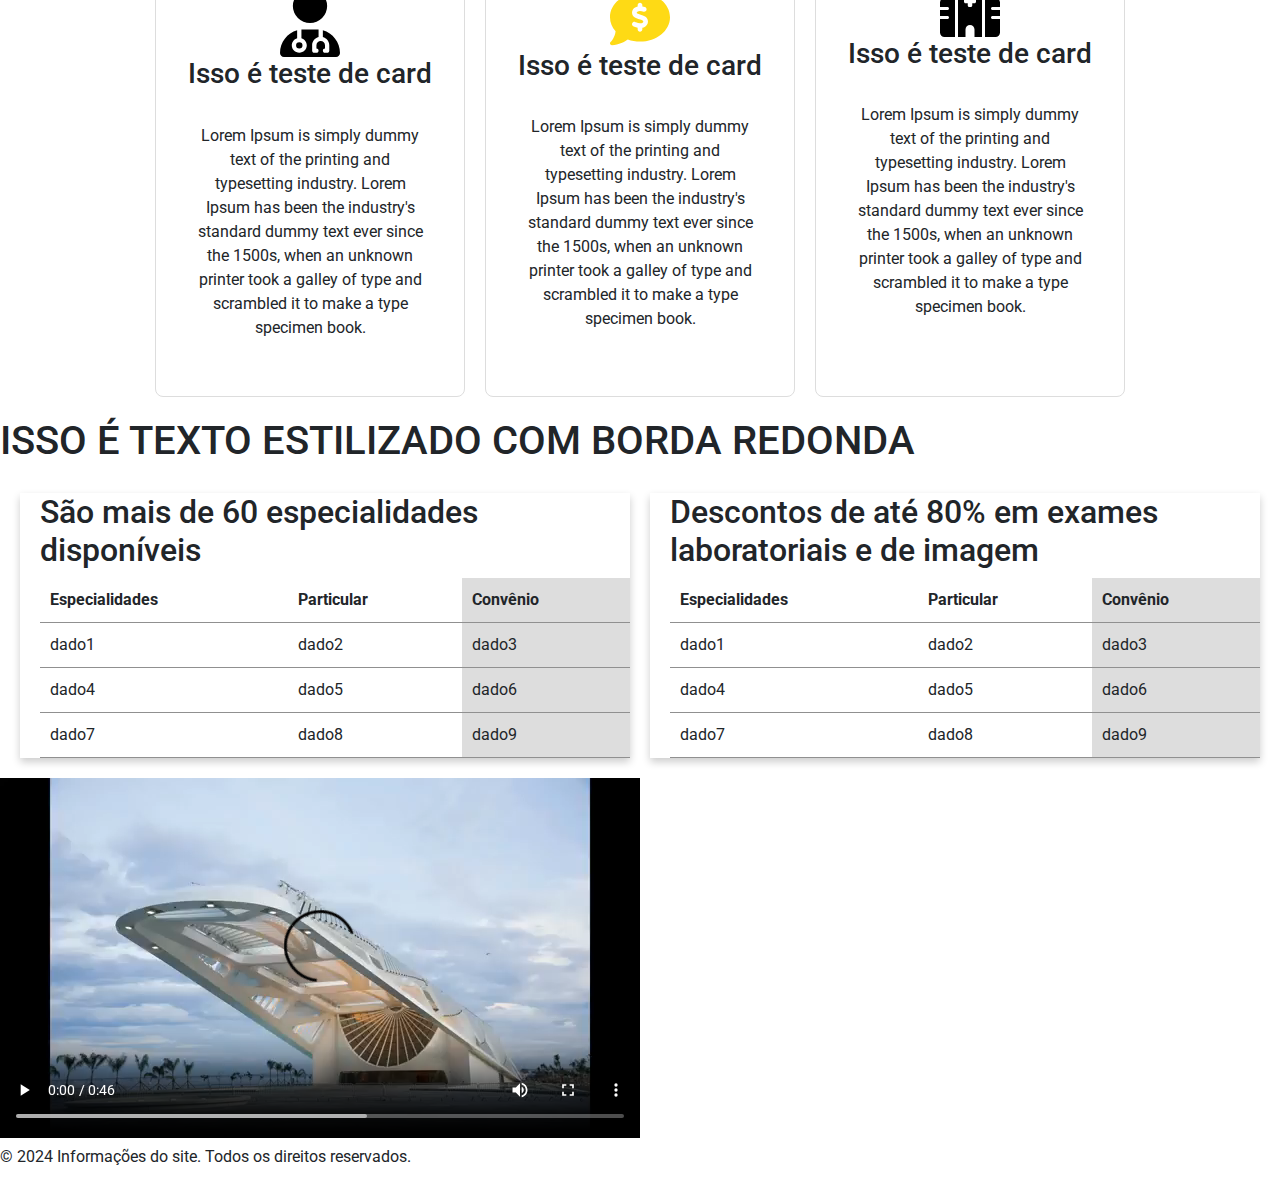
==== commit 34d0ec02: "Add files via upload" ====
--- a/ProjetoFrontEnd_Noturno_Senac-main/index.html
+++ b/ProjetoFrontEnd_Noturno_Senac-main/index.html
@@ -8,6 +8,8 @@
     <link rel="preconnect" href="https://fonts.googleapis.com">
     <link rel="preconnect" href="https://fonts.gstatic.com" crossorigin>
     <link href="https://fonts.googleapis.com/css2?family=Roboto:ital,wght@0,100;0,300;0,400;0,500;0,700;0,900;1,100;1,300;1,400;1,500;1,700;1,900&display=swap" rel="stylesheet">
+    <link href="https://maxcdn.bootstrapcdn.com/bootstrap/4.5.2/css/bootstrap.min.css" rel="stylesheet">
+
 </head>
 <body>
     <header>
@@ -38,7 +40,7 @@
         <div class="row">
         <div class="col-sm-6">
             <h2>Nossa equipe é de primeira</h2>
-            <p>Lorem Ipsum is simply dummy text of the printing and 
+            <p >Lorem Ipsum is simply dummy text of the printing and 
             typesetting industry. Lorem Ipsum has been the industry's 
             standard dummy text ever since the 1500s, when an unknown 
             printer took a galley of type and scrambled it to make a 
@@ -49,19 +51,19 @@
         <div class="col-sm-6">
             <h1>Formulário de Contato</h1>
             <form action="/submit" method="post">
-                <label for="nome">Nome:</label>
-                <input type="text" id="nome" name="nome" required>
+                <label for="nome"></label>
+                <input type="text" id="nome" name="nome" placeholder="Digite seu nome" required>
                 <br><br>
             
-                <label for="email">E-mail:</label>
-                <input type="email" id="email" name="email" required>
+                <label for="email"></label>
+                <input type="email" id="email" name="email" placeholder="Digite seu email" required>
                 <br><br>
             
-                <label for="telefone">Telefone:</label>
-                <input type="tel" id="telefone" name="telefone" required>
+                <label for="telefone"></label>
+                <input type="tel" id="telefone" name="telefone" placeholder="Digite seu telefone" required>
                 <br><br>
             
-                <button type="submit">Enviar</button>
+                <button  title="Clique aqui para enviar" type="submit" >Enviar</button>
             </form>
         </div>
         </div>
@@ -162,7 +164,7 @@
             <div class="container_site">
                 <div class="col-md-3">
                         
-                            <img src="C:\Users\SENAC\Downloads\html_senac-main\html_senac-main\ProjetoFrontEnd_Noturno_Senac-main\images\user-doctor-solid.svg" height="80" width="60" alt="medicos">
+                            <img src="images/user-doctor-solid.svg" height="80" width="60" alt="medicos">
                         
                        
                         <br>
@@ -273,7 +275,9 @@
                 </table>
             </div>
             </div>
-
+<video controls>
+    <source src="images/video.mp4">
+</video>
 
     
     <footer>
--- a/ProjetoFrontEnd_Noturno_Senac-main/css/style.css
+++ b/ProjetoFrontEnd_Noturno_Senac-main/css/style.css
@@ -98,18 +98,19 @@
     padding: 20px;
     width: calc(30% - 20px);
     text-align: center;
-   
-    
+       
 }
 
 .container2 {
     background-color: #f7f3f3;
+    display: flex;
+   
 }
 
 .row {
     display: flex;
-    justify-content: space-between;
-    
+    justify-content: space-around;
+       
 }
 
 .container4 {
@@ -210,6 +211,7 @@
 }
 
 
+
 .container_tabela {
     display: flex;
     justify-content: space-around;
@@ -252,3 +254,4 @@
 th:last-child {
     background-color: #ddd;
 }
+
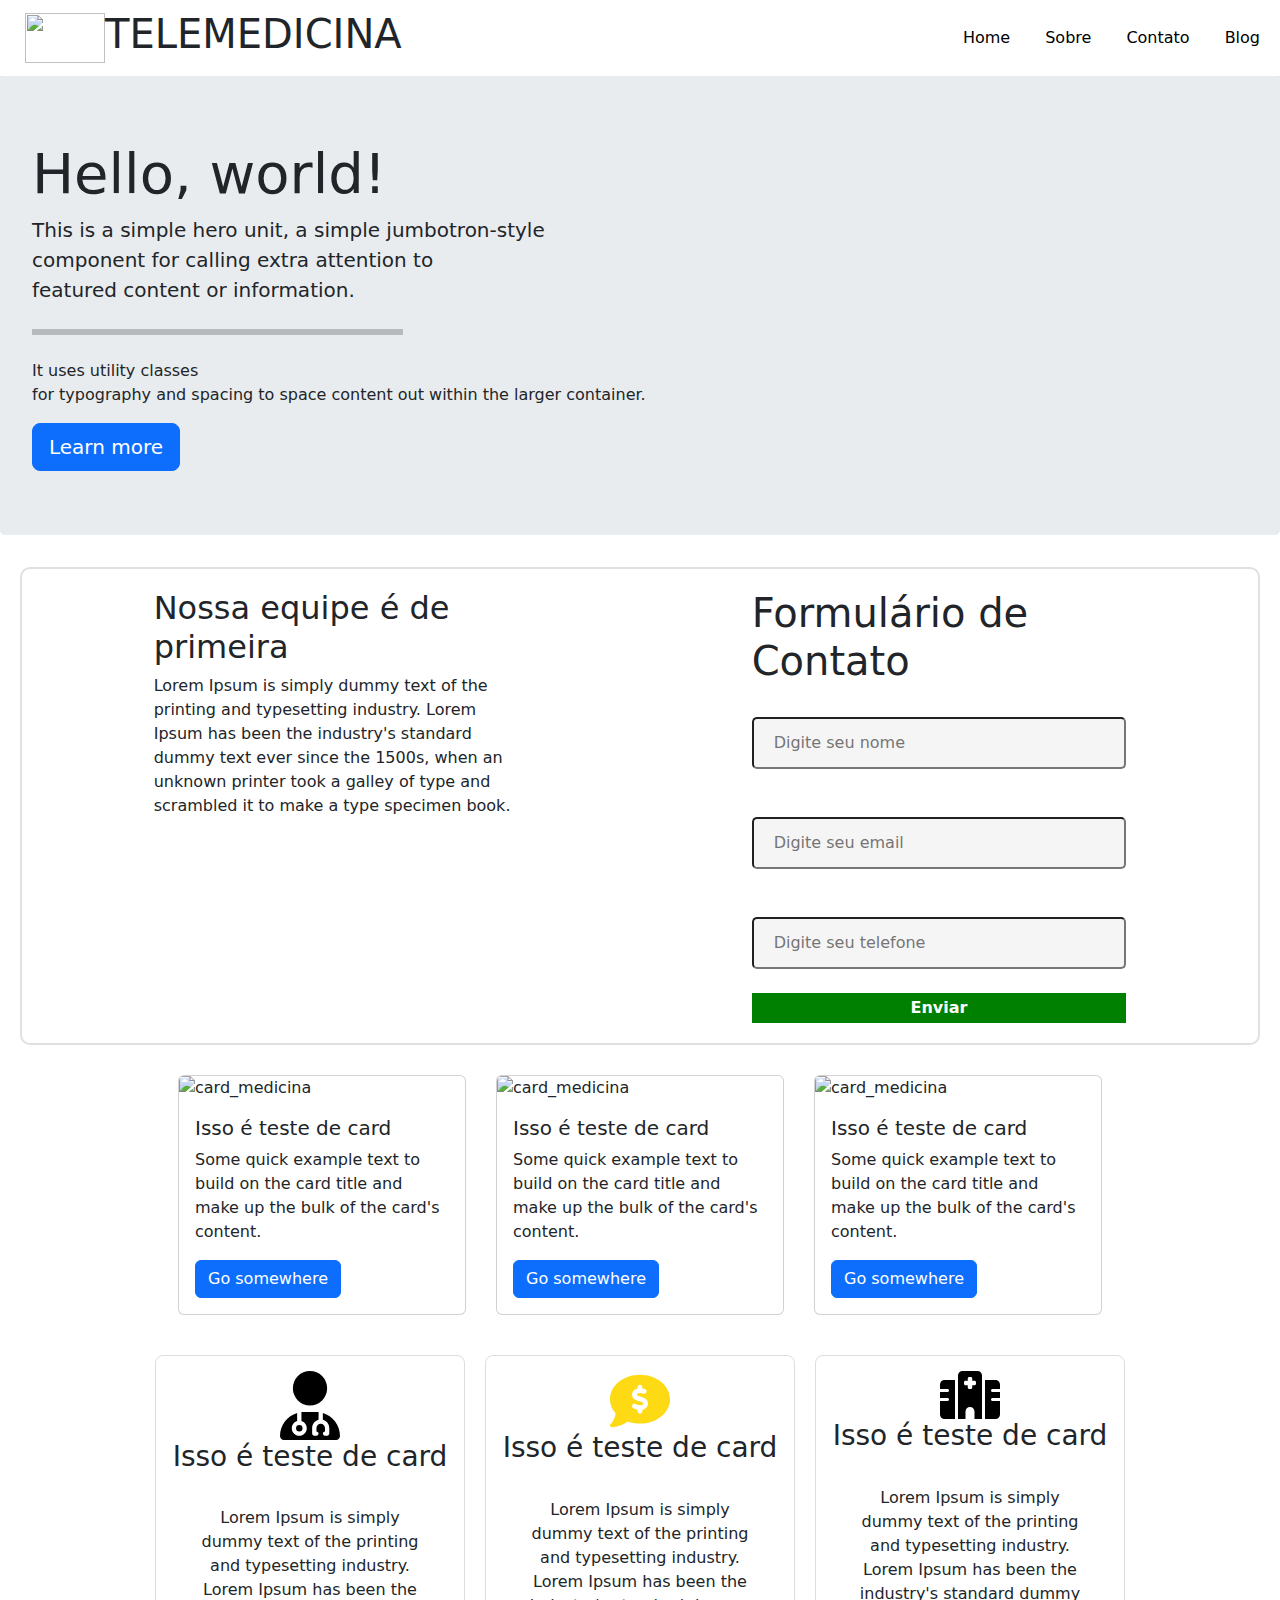
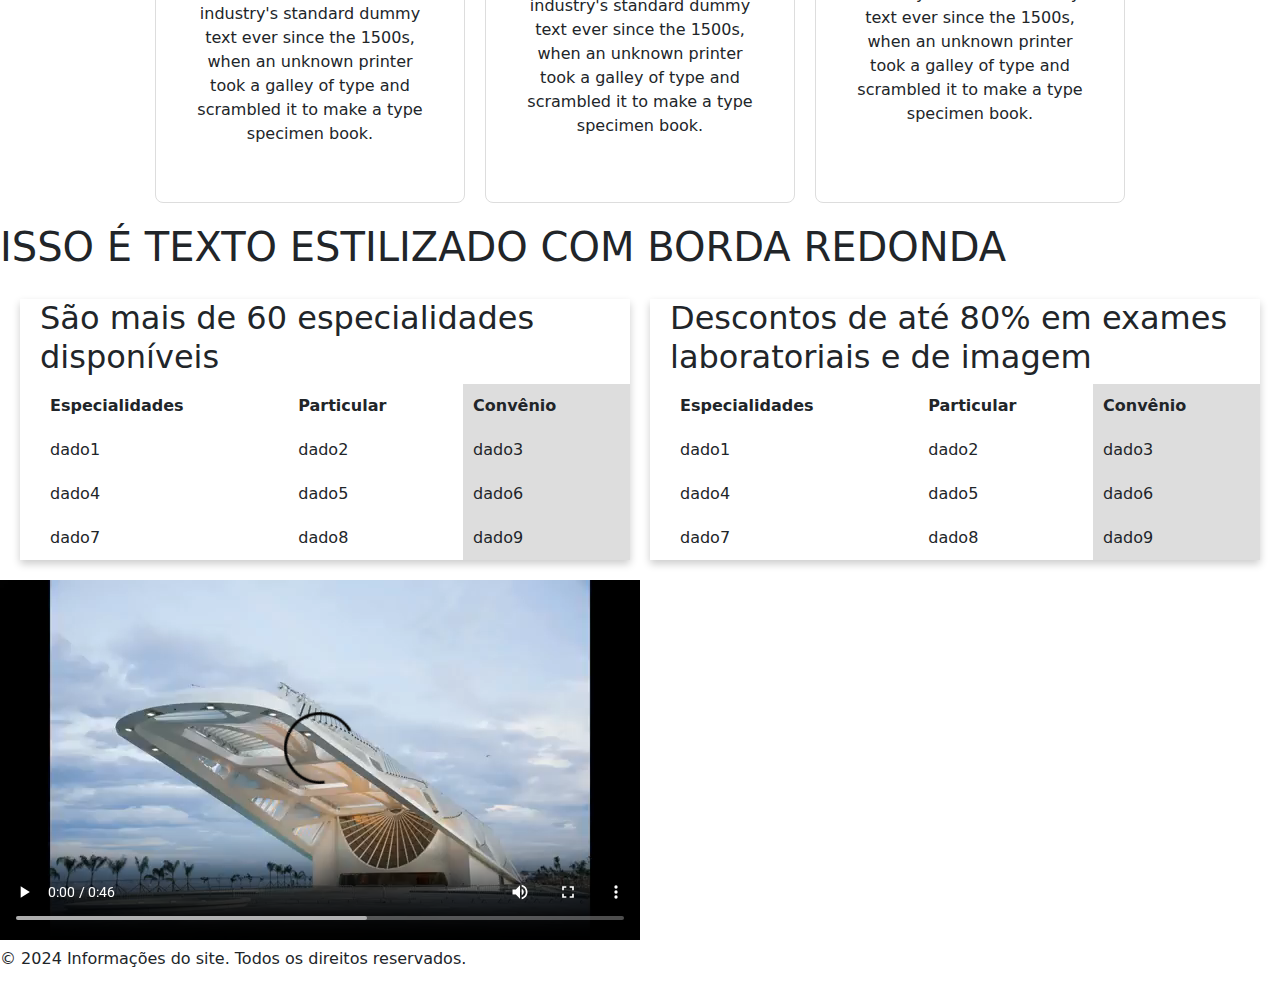
==== commit 2744e8df: "Add files via upload" ====
--- a/ProjetoFrontEnd_Noturno_Senac-main/index.html
+++ b/ProjetoFrontEnd_Noturno_Senac-main/index.html
@@ -9,6 +9,7 @@
     <link rel="preconnect" href="https://fonts.gstatic.com" crossorigin>
     <link href="https://fonts.googleapis.com/css2?family=Roboto:ital,wght@0,100;0,300;0,400;0,500;0,700;0,900;1,100;1,300;1,400;1,500;1,700;1,900&display=swap" rel="stylesheet">
     <link href="https://maxcdn.bootstrapcdn.com/bootstrap/4.5.2/css/bootstrap.min.css" rel="stylesheet">
+    <script src="https://cdn.jsdelivr.net/npm/bootstrap@5.3.3/dist/js/bootstrap.bundle.min.js" integrity="sha384-YvpcrYf0tY3lHB60NNkmXc5s9fDVZLESaAA55NDzOxhy9GkcIdslK1eN7N6jIeHz" crossorigin="anonymous"></script>
 
 </head>
 <body>
@@ -28,137 +29,79 @@
     </header>
    
 
-    <!-----Permite que os itens quebrem para a linha seguinte se necessário--->
-
-    <div class="main">
-        <img src="https://fcmsantacasasp.edu.br/blog/wp-content/uploads/2022/03/especialista-ou-generalista.jpg" alt="medicos">
-            <figcaption>Lorem ipsum dolor sit amet consectetur adipisicing elit. te, quisquam perspiciatis dignissimos eveniet rem. Cumque quaerat quasi aliquid adipisci quae iste!</figcaption>
-    </div>
+    <!-----Jumbotron--->
+    <div class="jumbotron">
+        <h1 class="display-4">Hello, world!</h1>
+        <p class="lead">This is a simple hero unit, a simple jumbotron-style<br> component for calling extra attention to<br> featured content or information.</p>
+        <hr class="my-4">
+        <p>It uses utility classes<br> for typography and spacing to space content out within the larger container.</p>
+        <a class="btn btn-primary btn-lg" href="#" role="button">Learn more</a>
+      </div>
+  
      
    
-       <div class="container2">
-        <div class="row">
-        <div class="col-sm-6">
-            <h2>Nossa equipe é de primeira</h2>
-            <p >Lorem Ipsum is simply dummy text of the printing and 
-            typesetting industry. Lorem Ipsum has been the industry's 
-            standard dummy text ever since the 1500s, when an unknown 
-            printer took a galley of type and scrambled it to make a 
-            type specimen book.</p>
-                    
-        </div>
-
-        <div class="col-sm-6">
-            <h1>Formulário de Contato</h1>
-            <form action="/submit" method="post">
-                <label for="nome"></label>
-                <input type="text" id="nome" name="nome" placeholder="Digite seu nome" required>
-                <br><br>
-            
-                <label for="email"></label>
-                <input type="email" id="email" name="email" placeholder="Digite seu email" required>
-                <br><br>
-            
-                <label for="telefone"></label>
-                <input type="tel" id="telefone" name="telefone" placeholder="Digite seu telefone" required>
-                <br><br>
-            
-                <button  title="Clique aqui para enviar" type="submit" >Enviar</button>
-            </form>
-        </div>
-        </div>
-    </div>
-    
-    <div class="container">
-            
-        <div class="card1">
-            <figure>
-                <img src="https://fcmsantacasasp.edu.br/blog/wp-content/uploads/2022/03/especialista-ou-generalista.jpg" height="200" width="300" alt="medicos">
-                <figcaption>Lorem ipsum dolor sit amet</figcaption>
-            </figure>
-                    <br>
-            <h3>Isso é teste de card</h3>
-            <p>Lorem Ipsum is simply dummy text of the printing and 
+      
+        <div id="form2" class="row justify-content-around" >
+            <div class="col-4">
+                <h2>Nossa equipe é de primeira</h2>
+                <p >Lorem Ipsum is simply dummy text of the printing and 
                 typesetting industry. Lorem Ipsum has been the industry's 
                 standard dummy text ever since the 1500s, when an unknown 
                 printer took a galley of type and scrambled it to make a 
                 type specimen book.</p>
-            <button>Clique aqui</button>
-        </div><br>
-
-        <div class="card2">
-            <figure>
-                <img src="https://fcmsantacasasp.edu.br/blog/wp-content/uploads/2022/03/especialista-ou-generalista.jpg" height="200" width="300" alt="medicos">
-                <figcaption>Lorem ipsum dolor sit amet</figcaption>
-            </figure>
-                    <br>
-            <h3>Isso é teste de card</h3>
-            <p>Lorem Ipsum is simply dummy text of the printing and 
-                typesetting industry. Lorem Ipsum has been the industry's 
-                standard dummy text ever since the 1500s, when an unknown 
-                printer took a galley of type and scrambled it to make a 
-                type specimen book.</p>
-            <button>Clique aqui</button>
-        </div><br>
-
-        <div class="card3">
-            <figure>
-                <img src="https://fcmsantacasasp.edu.br/blog/wp-content/uploads/2022/03/especialista-ou-generalista.jpg" height="200" width="300" alt="medicos">
-                <figcaption>Lorem ipsum dolor sit amet</figcaption>
-            </figure>
-                    <br>
-            <h3>Isso é teste de card</h3>
-            <p>Lorem Ipsum is simply dummy text of the printing and 
-                typesetting industry. Lorem Ipsum has been the industry's 
-                standard dummy text ever since the 1500s, when an unknown 
-                printer took a galley of type and scrambled it to make a 
-                type specimen book.</p>
-            <button>Clique aqui</button>
-        </div><br>
+            </div>
+            <div class="col-4">
+                <h1>Formulário de Contato</h1>
+                <form action="/submit" method="post">
+                    <label for="nome"></label>
+                    <input type="text" id="nome" name="nome" placeholder="Digite seu nome" required>
+                    <br><br>
+                
+                    <label for="email"></label>
+                    <input type="email" id="email" name="email" placeholder="Digite seu email" required>
+                    <br><br>
+                
+                    <label for="telefone"></label>
+                    <input type="tel" id="telefone" name="telefone" placeholder="Digite seu telefone" required>
+                    <br><br>
+                
+                    <button  title="Clique aqui para enviar" type="submit" >Enviar</button>
+                </form>
+            </div>
+          </div>
+       
+           
+    
+    <div class="container">
+        <div class="card" style="width: 18rem;">
+            <img src="https://fcmsantacasasp.edu.br/blog/wp-content/uploads/2022/03/especialista-ou-generalista.jpg" class="card-img-top" alt="card_medicina">
+            <div class="card-body">
+              <h5 class="card-title">Isso é teste de card</h5>
+              <p class="card-text">Some quick example text to build on the card title and make up the bulk of the card's content.</p>
+              <a href="#" class="btn btn-primary">Go somewhere</a>
+            </div>
+          </div>
+       
+          <div class="card" style="width: 18rem;">
+            <img src="https://fcmsantacasasp.edu.br/blog/wp-content/uploads/2022/03/especialista-ou-generalista.jpg" class="card-img-top" alt="card_medicina">
+            <div class="card-body">
+              <h5 class="card-title">Isso é teste de card</h5>
+              <p class="card-text">Some quick example text to build on the card title and make up the bulk of the card's content.</p>
+              <a href="#" class="btn btn-primary">Go somewhere</a>
+            </div>
+    </div>
+
+          <div class="card" style="width: 18rem;">
+            <img src="https://fcmsantacasasp.edu.br/blog/wp-content/uploads/2022/03/especialista-ou-generalista.jpg" class="card-img-top" alt="card_medicina">
+            <div class="card-body">
+              <h5 class="card-title">Isso é teste de card</h5>
+              <p class="card-text">Some quick example text to build on the card title and make up the bulk of the card's content.</p>
+              <a href="#" class="btn btn-primary">Go somewhere</a>
+            </div>
+          </div>
     </div>
         
-        <div class="texto">
-            <h2>Título para um parágrafo</h2>
-            <p>Lorem Ipsum is simply dummy text of the printing and 
-                typesetting industry. Lorem Ipsum has been the industry's 
-                standard dummy text ever since the 1500s, when an unknown 
-                printer took a galley of type and scrambled it to make a 
-                type specimen book.Lorem Ipsum is simply dummy text of the printing and 
-                typesetting industry. Lorem Ipsum has been the industry's 
-                standard dummy text ever since the 1500s, when an unknown 
-                printer took a galley of type and scrambled it to make a 
-                type specimen book.</p>
-        </div>
-
-       
-
-
-            <div class="container4">
-                
-                <div class="col-md-4">
-                    <h2>Título para um parágrafo</h2>
-                    <p>Lorem Ipsum is simply dummy text of the printing and 
-                        typesetting industry. Lorem Ipsum has been the industry's 
-                        standard dummy text ever since the 1500s, when an unknown 
-                        printer took a galley of type and scrambled it to make a 
-                        type specimen book.Lorem Ipsum is simply dummy text of the printing and 
-                        typesetting industry. Lorem Ipsum has been the industry's 
-                        standard dummy text ever since the 1500s, when an unknown 
-                        printer took a galley of type and scrambled it to make a 
-                        type specimen book.</p>
-                    <button>
-                            <a href="https://www.photoroom.com/pt-br/ferramentas/remover-fundo-de-imagem" target="blank">Nosso Whatsapp</a>
-                    </button>
-                </div>
-                 
-                <div class="col-md-8">
-                    <figure>
-                        <img src="C:\Users\SENAC\Downloads\html_senac-main\ProjetoFrontEnd_Noturno_Senac-main\images\medica-Photoroom.png"  alt="medicos">
-                    </figure>
-                </div>
-            </div>
-
-
+                
             <!---------------------novos cards------------------>
 
             <div class="container_site">
@@ -283,5 +226,7 @@
     <footer>
         <p>&copy; 2024 Informações do site. Todos os direitos reservados.</p>
     </footer>
+    <link href="https://cdn.jsdelivr.net/npm/bootstrap@5.3.3/dist/css/bootstrap.min.css" rel="stylesheet" integrity="sha384-QWTKZyjpPEjISv5WaRU9OFeRpok6YctnYmDr5pNlyT2bRjXh0JMhjY6hW+ALEwIH" crossorigin="anonymous">
+<script src="https://cdn.jsdelivr.net/npm/bootstrap@5.3.3/dist/js/bootstrap.bundle.min.js" integrity="sha384-YvpcrYf0tY3lHB60NNkmXc5s9fDVZLESaAA55NDzOxhy9GkcIdslK1eN7N6jIeHz" crossorigin="anonymous"></script>
 </body>
 </html>--- a/ProjetoFrontEnd_Noturno_Senac-main/css/style.css
+++ b/ProjetoFrontEnd_Noturno_Senac-main/css/style.css
@@ -82,28 +82,24 @@
     font-weight: bolder;
     font-size: 1rem;
     cursor: pointer;
-    margin-top: 10px;
-}
-
-
-.container, .container2, .container4 {
+    
+}
+
+
+.container {
     display: flex;
     flex-wrap: wrap;
-    gap: 10px;
-    padding: 10px;
-}
-
-/* Cards */
-.card1, .card2, .card3 {
-    padding: 20px;
-    width: calc(30% - 20px);
-    text-align: center;
-       
-}
+    gap: 30px;
+    padding: 10px;
+    justify-content: center;
+}
+
+
 
 .container2 {
-    background-color: #f7f3f3;
-    display: flex;
+  padding: 30px;
+    display: flex;
+    background-image: url(https://img.freepik.com/vetores-premium/fundo-medico-abstrato-com-icones-e-simbolos-lisos-modelo-de-design-com-conceito-e-ideia-para-tecnologia-de-saude-medicina-de-inovacao-saude-ciencia-e-pesquisa_120542-512.jpg);
    
 }
 
@@ -113,62 +109,8 @@
        
 }
 
-.container4 {
-    background-image: url(https://i.pinimg.com/originals/c8/73/59/c87359464ded9d2a589a2bbe14660a8e.jpg);
-    background-size: cover;
-    background-position: center;
-    color: #ccc;
-    gap: 20px;
-}
-
-.container4 img {
-    max-width: 100%;
-    height: auto;
-}
-
-/* Responsividade */
-@media (max-width: 768px) {
-    .container {
-        flex-direction: column;
-    }
-
-    .card1, .card2, .card3 {
-        width: 100%;
-        margin: 10px 0;
-    }
-
-    .container2 {
-        flex-direction: column;
-    }
-
-    .col-sm-6 {
-        flex: 1 1 100%;
-    }
-
-    .container_site {
-        flex-direction: column;
-    }
-
-    .col-md-4, .col-md-3 {
-        flex: 1 1 100%;
-    }
-}
-
-@media (max-width: 480px) {
-    .menu {
-        flex-direction: column;
-        gap: 10px;
-    }
-}
-
-.texto {
-    color: yellow;
-    padding: 30px;
-    background-image: url(https://png.pngtree.com/thumb_back/fh260/back_our/20190628/ourmid/pngtree-dark-wood-grain-background-material-image_268100.jpg);
-    background-position: bottom;
-    background-repeat: no-repeat;
-    background-size: cover;
-}
+
+
 
 .logo {
     width: 80px;
@@ -255,3 +197,19 @@
     background-color: #ddd;
 }
 
+.jumbotron {
+    background-image: url(https://www.inspirali.com/app/uploads/2023/11/estagio-de-medicina.jpeg);
+    background-position: top;
+    background-position-y: -180px;
+}
+.my-4 {
+    width: 30%;
+    border: solid 3px;
+}
+
+#form2 {
+    border-radius: 10px;
+    border: solid 2px rgb(226, 223, 223);
+    margin: 20px;
+    padding: 20px;
+}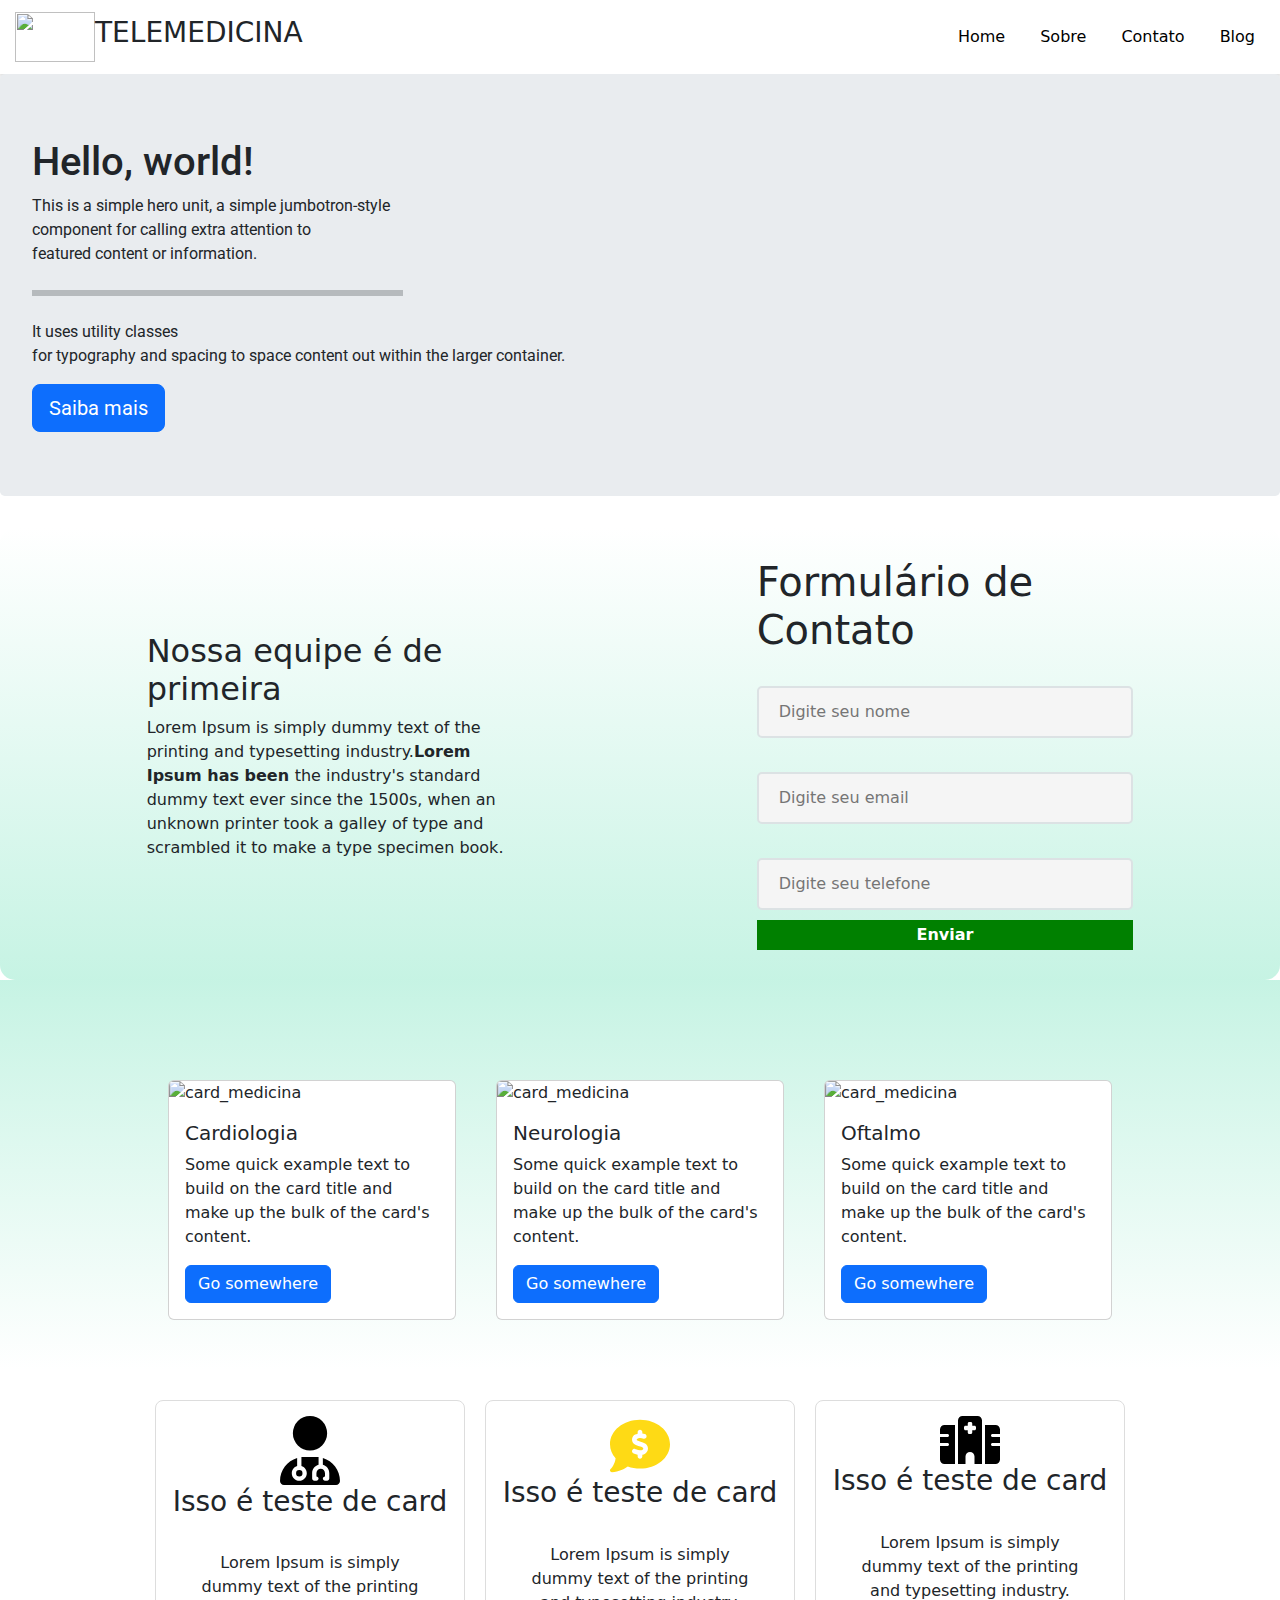
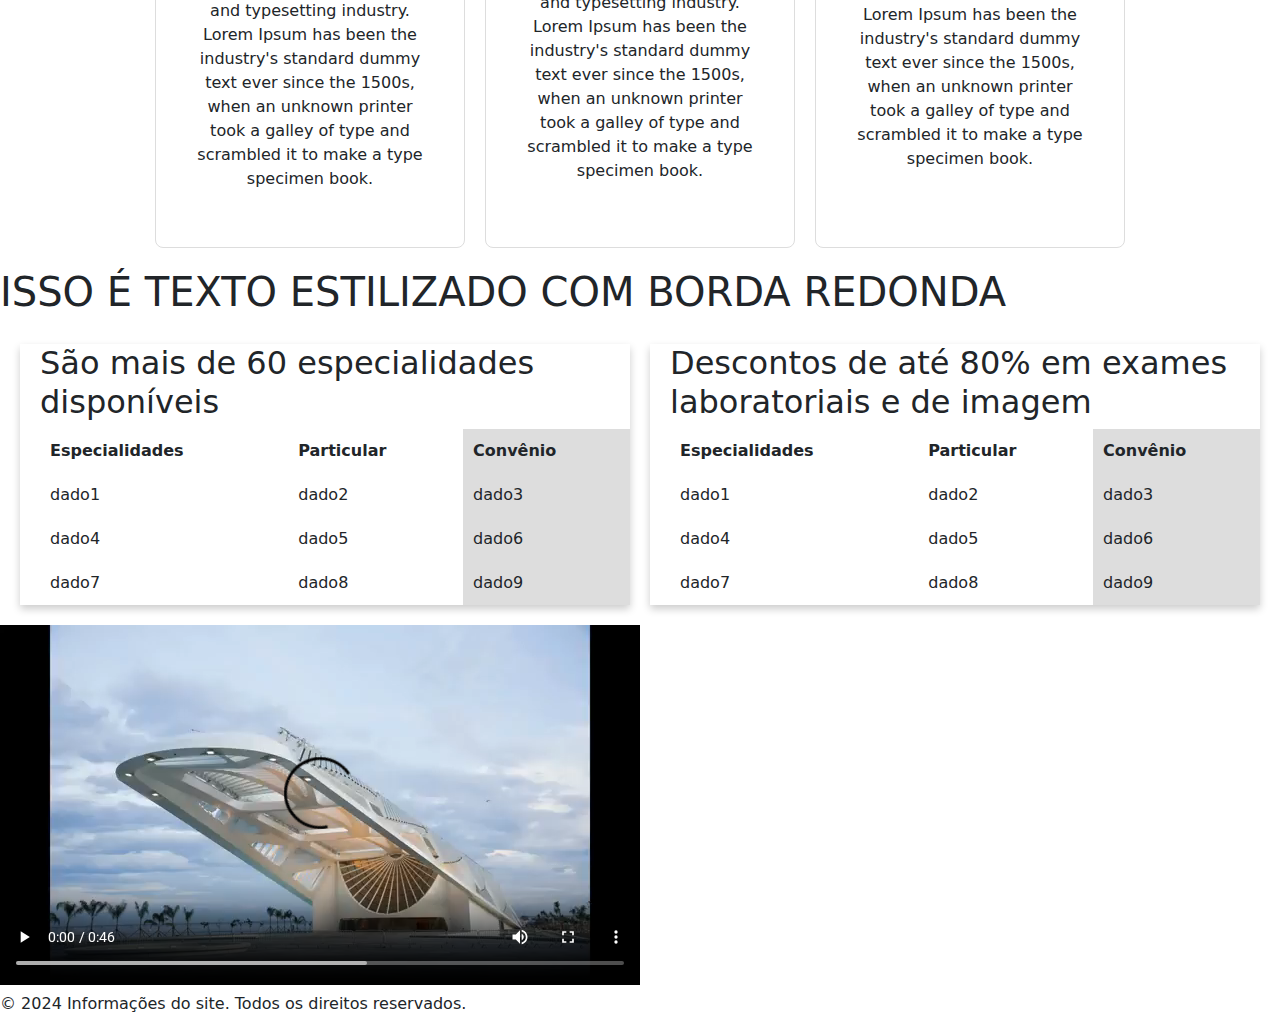
==== commit 3350471e: "Add files via upload" ====
--- a/ProjetoFrontEnd_Noturno_Senac-main/index.html
+++ b/ProjetoFrontEnd_Noturno_Senac-main/index.html
@@ -13,11 +13,11 @@
 
 </head>
 <body>
-    <header>
+ 
         <div class="container3">
             <div class="col-lg-1">
                 <img  src="https://www.sbempr.org.br/uploads/content_file/BIGcfm-revoga-a-telemedicina.png" class="logo">
-                <h1>TELEMEDICINA</h1>
+                <h3>TELEMEDICINA</h3>
             </div>
             <div class="menu">
                 <a href="index.html">Home</a>
@@ -26,26 +26,26 @@
                 <a href="#blog">Blog</a>
             </div>
         </div>
-    </header>
+   
    
 
     <!-----Jumbotron--->
     <div class="jumbotron">
-        <h1 class="display-4">Hello, world!</h1>
-        <p class="lead">This is a simple hero unit, a simple jumbotron-style<br> component for calling extra attention to<br> featured content or information.</p>
+        <h1 class="display">Hello, world!</h1>
+        <p class="lad">This is a simple hero unit, a simple jumbotron-style<br> component for calling extra attention to<br> featured content or information.</p>
         <hr class="my-4">
         <p>It uses utility classes<br> for typography and spacing to space content out within the larger container.</p>
-        <a class="btn btn-primary btn-lg" href="#" role="button">Learn more</a>
+        <a class="btn btn-primary btn-lg" href="#" role="button">Saiba mais</a>
       </div>
   
      
    
-      
-        <div id="form2" class="row justify-content-around" >
+      <div class="transparencia">
+        <div class="container4" >
             <div class="col-4">
                 <h2>Nossa equipe é de primeira</h2>
                 <p >Lorem Ipsum is simply dummy text of the printing and 
-                typesetting industry. Lorem Ipsum has been the industry's 
+                typesetting industry.<b>Lorem Ipsum has been </b>the industry's 
                 standard dummy text ever since the 1500s, when an unknown 
                 printer took a galley of type and scrambled it to make a 
                 type specimen book.</p>
@@ -69,14 +69,14 @@
                 </form>
             </div>
           </div>
-       
+        </div>
            
     
-    <div class="container">
+    <div class="container45">
         <div class="card" style="width: 18rem;">
             <img src="https://fcmsantacasasp.edu.br/blog/wp-content/uploads/2022/03/especialista-ou-generalista.jpg" class="card-img-top" alt="card_medicina">
             <div class="card-body">
-              <h5 class="card-title">Isso é teste de card</h5>
+              <h5 class="card-title">Cardiologia</h5>
               <p class="card-text">Some quick example text to build on the card title and make up the bulk of the card's content.</p>
               <a href="#" class="btn btn-primary">Go somewhere</a>
             </div>
@@ -85,7 +85,7 @@
           <div class="card" style="width: 18rem;">
             <img src="https://fcmsantacasasp.edu.br/blog/wp-content/uploads/2022/03/especialista-ou-generalista.jpg" class="card-img-top" alt="card_medicina">
             <div class="card-body">
-              <h5 class="card-title">Isso é teste de card</h5>
+              <h5 class="card-title">Neurologia</h5>
               <p class="card-text">Some quick example text to build on the card title and make up the bulk of the card's content.</p>
               <a href="#" class="btn btn-primary">Go somewhere</a>
             </div>
@@ -94,7 +94,7 @@
           <div class="card" style="width: 18rem;">
             <img src="https://fcmsantacasasp.edu.br/blog/wp-content/uploads/2022/03/especialista-ou-generalista.jpg" class="card-img-top" alt="card_medicina">
             <div class="card-body">
-              <h5 class="card-title">Isso é teste de card</h5>
+              <h5 class="card-title">Oftalmo</h5>
               <p class="card-text">Some quick example text to build on the card title and make up the bulk of the card's content.</p>
               <a href="#" class="btn btn-primary">Go somewhere</a>
             </div>
--- a/ProjetoFrontEnd_Noturno_Senac-main/css/style.css
+++ b/ProjetoFrontEnd_Noturno_Senac-main/css/style.css
@@ -1,27 +1,22 @@
 
 body {
     font-family: 'Roboto', sans-serif;
-    margin: 0;
-    padding: 0;
-    box-sizing: border-box;
-}
-
-
-header {
-    background-color: #fff;
-}
+       
+}
+
+
 
 .container3 {
     display: flex;
     justify-content: space-between; 
     align-items: center;
-    padding: 10px;
     box-shadow: 0 4px 8px rgba(0, 0, 0, 0.2); 
 }
 
 .menu {
     display: flex;
     gap: 15px;
+    padding: 15px;
 }
 
 .menu a {
@@ -86,12 +81,20 @@
 }
 
 
-.container {
+.container45 {
     display: flex;
     flex-wrap: wrap;
-    gap: 30px;
-    padding: 10px;
+    gap: 40px;
+    padding: 100px 0 50px 0;
     justify-content: center;
+    background: linear-gradient(
+        to top, 
+        rgba(255, 255, 255, 0.965),
+        rgba(129, 229, 194, 0.451) 
+    ); 
+   
+   
+
 }
 
 
@@ -108,8 +111,6 @@
     justify-content: space-around;
        
 }
-
-
 
 
 .logo {
@@ -183,9 +184,7 @@
     border-bottom: solid 1px #909090;
     padding: 10px;
     text-align: left;
-    
-    
-    }
+     }
 
 
 
@@ -201,15 +200,38 @@
     background-image: url(https://www.inspirali.com/app/uploads/2023/11/estagio-de-medicina.jpeg);
     background-position: top;
     background-position-y: -180px;
-}
+    margin: 0;
+    font-family: 'Roboto', sans-serif;
+    padding: 20px 20px 45px 20px;
+    
+                      
+}
+
 .my-4 {
     width: 30%;
     border: solid 3px;
-}
-
-#form2 {
-    border-radius: 10px;
-    border: solid 2px rgb(226, 223, 223);
-    margin: 20px;
-    padding: 20px;
+    font-family: 'Roboto', sans-serif;
+}
+
+
+
+.container4{
+    display: flex;
+    justify-content: space-around;
+    padding: 30px;
+    border-radius: 15px;
+    
+    background: linear-gradient(
+        to bottom, 
+        rgba(255, 255, 255, 0.965),
+        rgba(129, 229, 194, 0.451) 
+    ); 
+        align-items: center;
+    
+   
+}
+
+.container4 input {
+    margin-bottom: -25px;
+    border: 2px solid #dce2e4;
 }